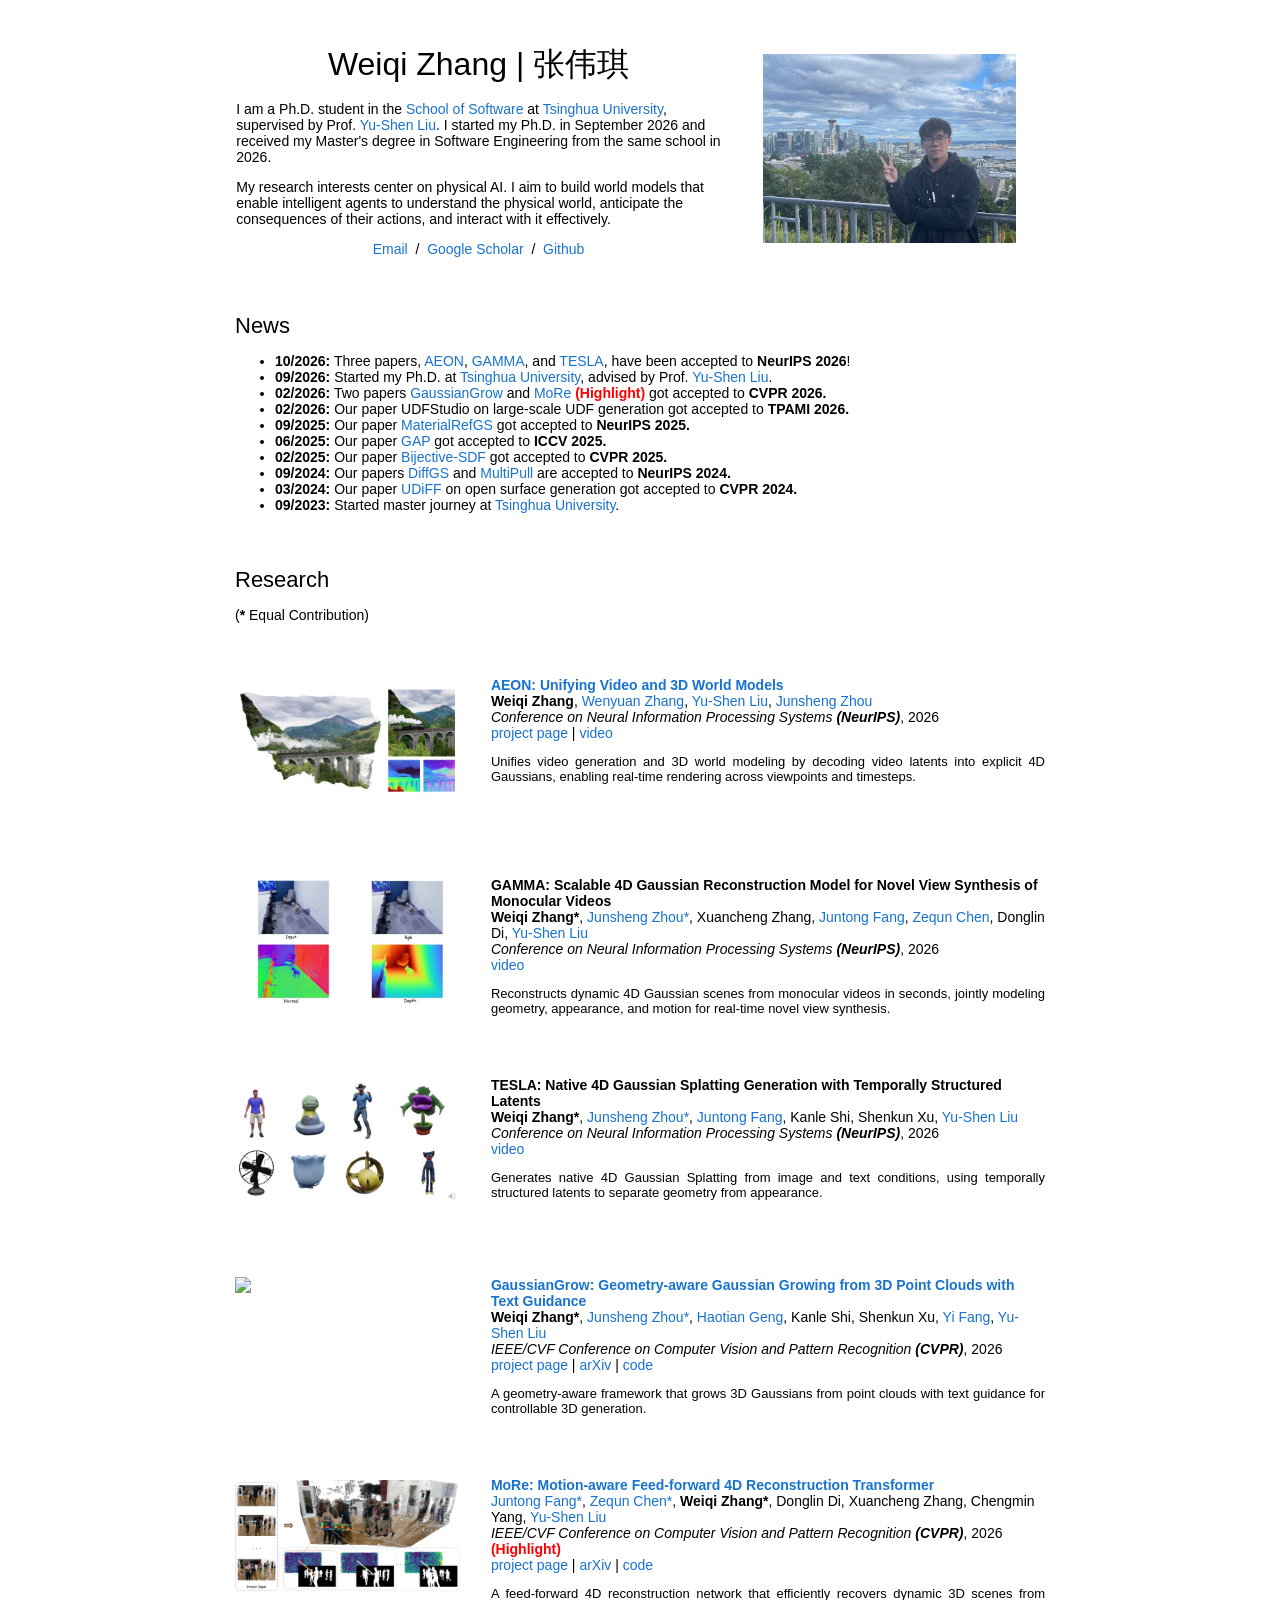
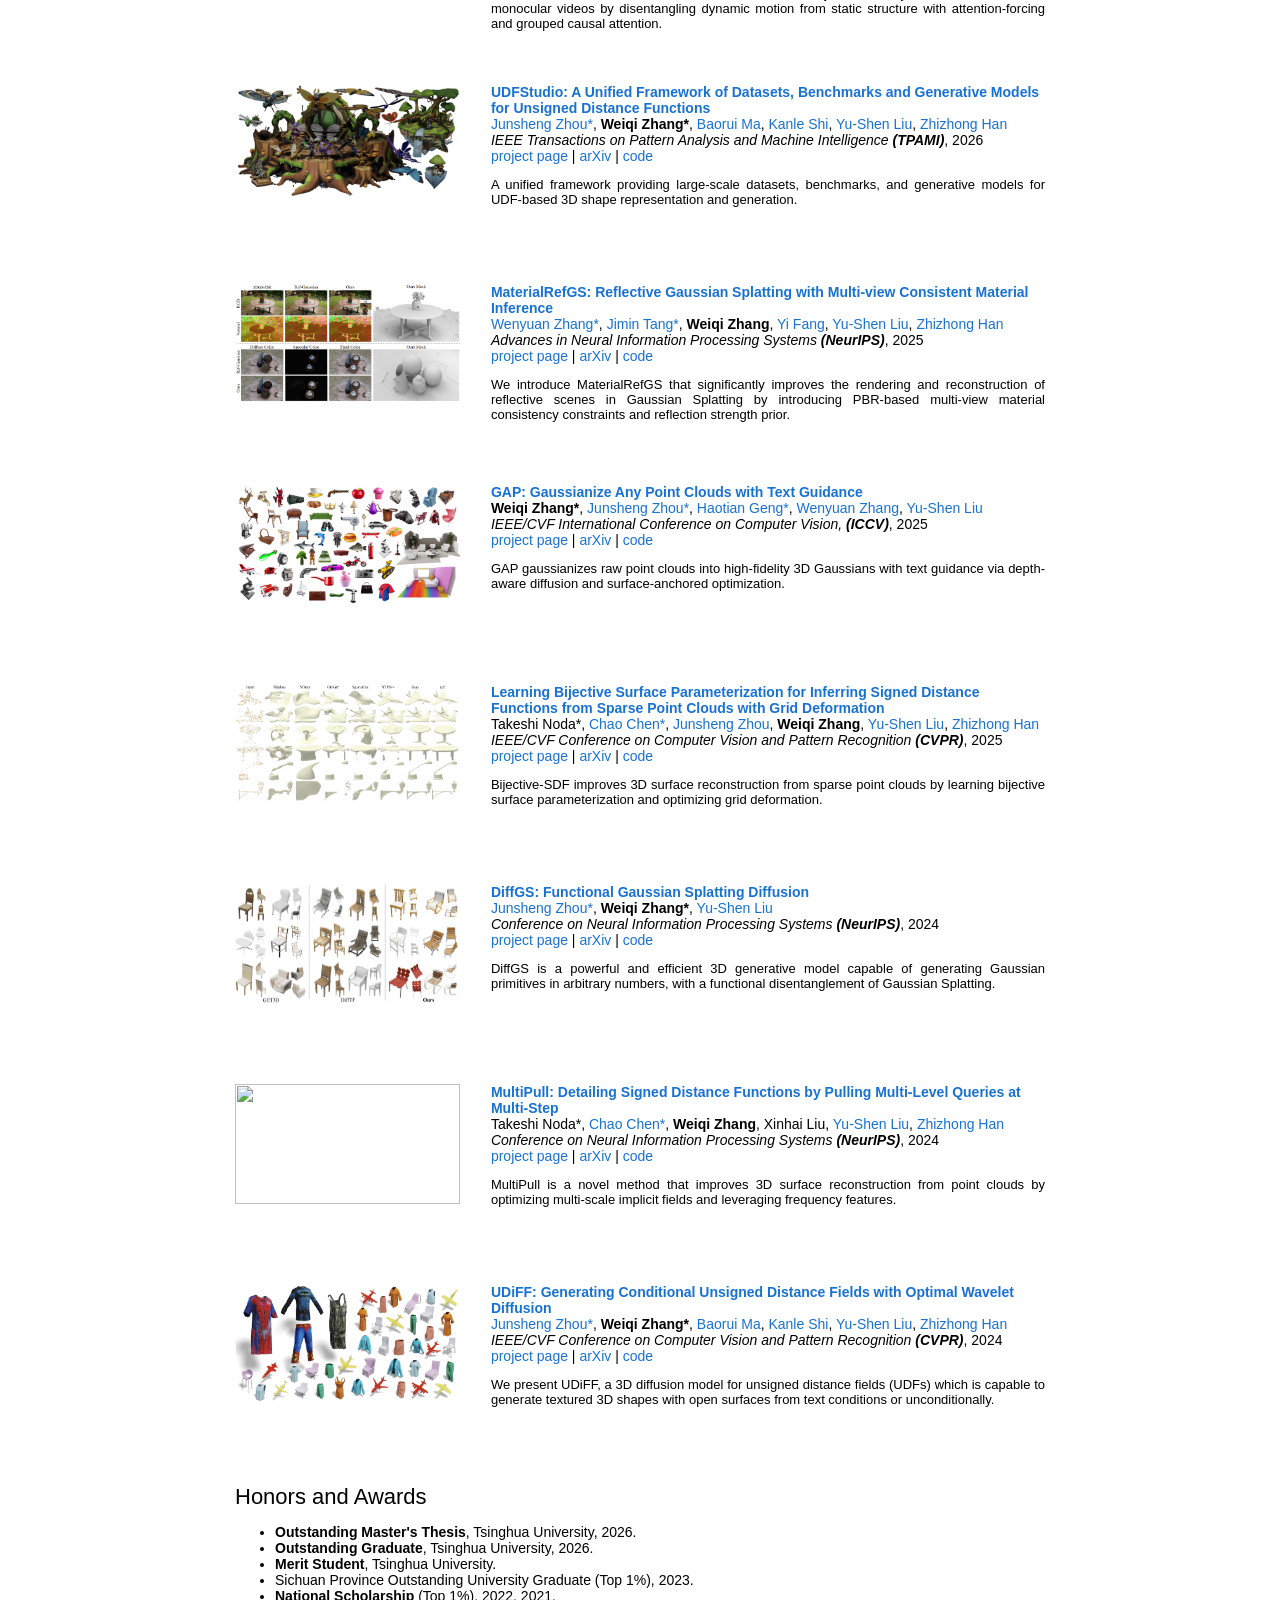
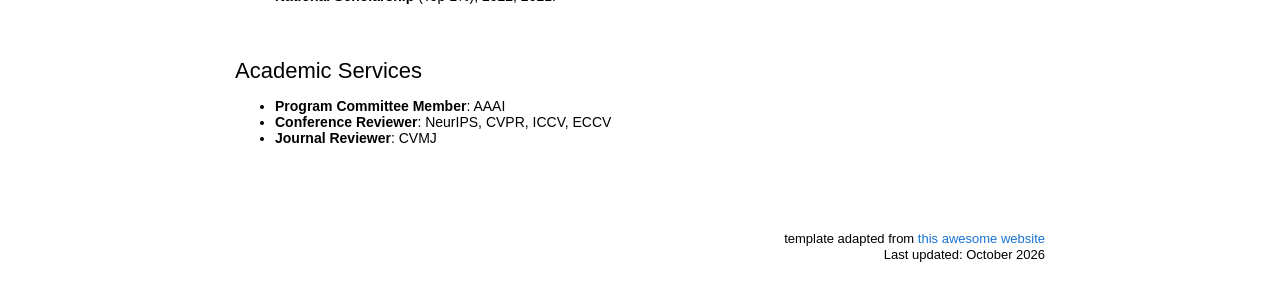
==== index.html @ 95920ba0 "Use a representative AEON thumbnail on the homepage" ====
<!DOCTYPE HTML>
<html lang="en">

<head>
  <meta http-equiv="Content-Type" content="text/html; charset=UTF-8">

  <!-- NOTE: Do not scrape the code from this page directly, as it includes analytics tags. You are welcome to use the HTML in this page, but please do so by cloning the github repo linked at the bottom. -->
  <!-- Global site tag (gtag.js) - Google Analytics -->
  <script async src="https://www.googletagmanager.com/gtag/js?id=G-QSFRPR5L7E"></script>
  <script>
    window.dataLayer = window.dataLayer || [];
    function gtag() { dataLayer.push(arguments); }
    gtag('js', new Date());

    gtag('config', 'G-QSFRPR5L7E');
  </script>

  <title>Weiqi Zhang | 张伟琪</title>

  <meta name="author" content="Weiqi Zhang | 张伟琪">
  <meta name="description" content="Weiqi Zhang is a Ph.D. student at Tsinghua University researching world models, 3D/4D generation and reconstruction, and physical AI.">
  <meta name="viewport" content="width=device-width, initial-scale=1">

  <link rel="stylesheet" type="text/css" href="stylesheet.css">
  <link rel="icon"
    href="data:image/svg+xml,<svg xmlns=%22http://www.w3.org/2000/svg%22 viewBox=%220 0 100 100%22><text y=%22.9em%22 font-size=%2290%22>🐹</text></svg>">
</head>

<body>
  <table
    style="width:100%;max-width:850px;border:0px;border-spacing:0px;border-collapse:separate;margin-right:auto;margin-left:auto;">
    <tbody>
      <tr style="padding:0px">
        <td style="padding:0px">
          <table
            style="width:100%;border:0px;border-spacing:0px;border-collapse:separate;margin-right:auto;margin-left:auto;">
            <tbody>
              <tr style="padding:0px">
                <td style="padding:2.5%;width:62%;vertical-align:middle">
                  <p style="text-align:center">
                    <name>Weiqi Zhang | 张伟琪</name>
                  </p>
                  <p>I am a Ph.D. student in the
                    <a href="https://www.thss.tsinghua.edu.cn/">School of Software</a> at <a
                      href="https://www.tsinghua.edu.cn/">Tsinghua University</a>, supervised by Prof. <a
                      href="https://yushen-liu.github.io/">Yu-Shen Liu</a>. I started my Ph.D. in September 2026 and received my Master's degree in Software Engineering from the same school in 2026.
                  </p>
                  <p>
                  My research interests center on physical AI. I aim to build world models that enable intelligent agents to understand the physical world, anticipate the consequences of their actions, and interact with it effectively.
                  </p>
                  <p style="text-align:center">
                    <a href="mailto:zwq23@mails.tsinghua.edu.cn">Email</a> &nbsp/&nbsp
                    <a href="https://scholar.google.com.hk/citations?user=sp3zrnYAAAAJ&hl=zh-CN">Google Scholar</a>
                    &nbsp/&nbsp
                    <a href="https://github.com/weiqi-zhang">Github</a>
                  </p>
                </td>
                <td style="padding:2.5%;width:40%;max-width:40%">
                  <a href="media/profile.jpg"><img style="width:90%;max-width:100%;max-height:220px;object-fit:cover;" alt="profile photo"
                      src="media/profile.jpg" class="hoverZoomLink"></a>
                </td>
              </tr>
            </tbody>
          </table>

          <table
            style="width:100%;border:0px;border-spacing:0px;border-collapse:separate;margin-right:auto;margin-left:auto;">
            <tbody>
              <tr>
                <td style="padding:20px;width:100%;vertical-align:middle">
                  <heading>News</heading>
                  
                  <ul>
                    <li><strong>10/2026:</strong> Three papers, <a href="#aeon">AEON</a>, <a href="#gamma">GAMMA</a>, and <a href="#tesla">TESLA</a>, have been accepted to <b>NeurIPS 2026</b>!
                    </li>
                    <li><strong>09/2026:</strong> Started my Ph.D. at <a href="https://www.tsinghua.edu.cn/">Tsinghua University</a>, advised by Prof. <a href="https://yushen-liu.github.io/">Yu-Shen Liu</a>.
                    </li>
                    <li><strong>02/2026:</strong> Two papers <a href='https://weiqi-zhang.github.io/GaussianGrow'>GaussianGrow</a> and <a href='https://hellexf.github.io/MoRe/'>MoRe</a> <b style="color: red;">(Highlight)</b> got accepted to <b>CVPR 2026.</b>
                    </li>
                    <li><strong>02/2026:</strong> Our paper UDFStudio on large-scale UDF generation got accepted to <b>TPAMI 2026.</b>
                    </li>
                    <li><strong>09/2025:</strong> Our paper <a href='https://wen-yuan-zhang.github.io/MaterialRefGS/'>MaterialRefGS</a> got accepted to <b>NeurIPS 2025.</b>
                    </li>
                    <li><strong>06/2025:</strong> Our paper <a href='https://weiqi-zhang.github.io/GAP/'>GAP</a> got accepted to <b>ICCV 2025.</b>
                    </li>
                    <li><strong>02/2025:</strong> Our paper <a href='https://takeshie.github.io/Bijective-SDF/'>Bijective-SDF</a> got accepted to <b>CVPR 2025.</b>
                    </li>
                    <li><strong>09/2024:</strong> Our papers <a href='https://junshengzhou.github.io/DiffGS/'>DiffGS</a> and <a href='https://takeshie.github.io/MultiPull/'>MultiPull</a> are accepted to <b>NeurIPS 2024.</b>
                  </li>
                    <li><strong>03/2024:</strong> Our paper <a
                        href='https://weiqi-zhang.github.io/UDiFF/'>UDiFF</a> on open surface generation got accepted to <b>CVPR 2024.</b>
                    </li>
                    <li><strong>09/2023:</strong> Started master journey at <a
                        href="https://www.tsinghua.edu.cn/">Tsinghua University</a>.
                    </li>

                  </ul>

                </td>
              </tr>
            </tbody>
          </table>

          <table
            style="width:100%;border:0px;border-spacing:0px;border-collapse:separate;margin-right:auto;margin-left:auto;">
            <tbody>
              <tr>
                <td style="padding:20px;width:100%;vertical-align:middle">
                  <heading>Research</heading>
                  <p>(<strong>*</strong> Equal Contribution)</p>
                </td>
              </tr>
            </tbody>
          </table>

          <table width="100%" align="center" border="0" cellspacing="0" cellpadding="20">
            <tbody>
              <tr id="aeon" onmouseenter="document.getElementById('aeon-preview').style.opacity='1'" onmouseleave="document.getElementById('aeon-preview').style.opacity='0'">
                <td width="28%">
                  <div class="one">
                    <div class="two" id="aeon-preview" style="opacity: 0;">
                      <video width="225" muted autoplay loop playsinline aria-hidden="true">
                        <source src="media/neurips2026/aeon-preview.mp4" type="video/mp4">
                      </video>
                    </div>
                    <img src="media/neurips2026/aeon-preview.jpg" width="225" height="127" alt="A 4D Gaussian world generated by AEON, with its rendered RGB, depth and normal maps">
                  </div>
                </td>
                <td width="65%" valign="top">
                  <a href="https://weiqi-zhang.github.io/AEON">
                    <papertitle>AEON: Unifying Video and 3D World Models</papertitle>
                  </a>
                  <br>
                  <strong>Weiqi Zhang</strong>, <a href="https://wen-yuan-zhang.github.io/">Wenyuan Zhang</a>, <a href="https://yushen-liu.github.io/">Yu-Shen Liu</a>, <a href="https://junshengzhou.github.io/">Junsheng Zhou</a>
                  <br>
                  <em>Conference on Neural Information Processing Systems <b>(NeurIPS)</b></em>, 2026
                  <br>
                  <a href="https://weiqi-zhang.github.io/AEON">project page</a> |
                  <a href="media/neurips2026/aeon-preview.mp4">video</a>
                  <p align="justify" style="font-size:13px">Unifies video generation and 3D world modeling by decoding video latents into explicit 4D Gaussians, enabling real-time rendering across viewpoints and timesteps.</p>
                </td>
              </tr>
              <tr id="gamma" onmouseenter="document.getElementById('gamma-preview').style.opacity='1'" onmouseleave="document.getElementById('gamma-preview').style.opacity='0'">
                <td width="28%">
                  <div class="one">
                    <div class="two" id="gamma-preview" style="opacity: 0;">
                      <video width="225" muted autoplay loop playsinline aria-hidden="true">
                        <source src="media/neurips2026/gamma-preview.mp4" type="video/mp4">
                      </video>
                    </div>
                    <img src="media/neurips2026/gamma-preview.jpg" width="225" height="127" alt="GAMMA reconstructs RGB, surface normals, and depth from a monocular video">
                  </div>
                </td>
                <td width="65%" valign="top">
                  <papertitle>GAMMA: Scalable 4D Gaussian Reconstruction Model for Novel View Synthesis of Monocular Videos</papertitle>
                  <br>
                  <strong>Weiqi Zhang*</strong>, <a href="https://junshengzhou.github.io/">Junsheng Zhou*</a>, Xuancheng Zhang, <a href="https://github.com/HellexF">Juntong Fang</a>, <a href="https://github.com/Svithjod">Zequn Chen</a>, Donglin Di, <a href="https://yushen-liu.github.io/">Yu-Shen Liu</a>
                  <br>
                  <em>Conference on Neural Information Processing Systems <b>(NeurIPS)</b></em>, 2026
                  <br>
                  <a href="media/neurips2026/gamma-demo.mp4">video</a>
                  <p align="justify" style="font-size:13px">Reconstructs dynamic 4D Gaussian scenes from monocular videos in seconds, jointly modeling geometry, appearance, and motion for real-time novel view synthesis.</p>
                </td>
              </tr>
              <tr id="tesla" onmouseenter="document.getElementById('tesla-preview').style.opacity='1'" onmouseleave="document.getElementById('tesla-preview').style.opacity='0'">
                <td width="28%">
                  <div class="one">
                    <div class="two" id="tesla-preview" style="opacity: 0;">
                      <video width="225" muted autoplay loop playsinline aria-hidden="true">
                        <source src="media/neurips2026/tesla-preview.mp4" type="video/mp4">
                      </video>
                    </div>
                    <img src="media/neurips2026/tesla-preview.jpg" width="225" height="127" alt="Animated objects generated by TESLA as native 4D Gaussian Splatting">
                  </div>
                </td>
                <td width="65%" valign="top">
                  <papertitle>TESLA: Native 4D Gaussian Splatting Generation with Temporally Structured Latents</papertitle>
                  <br>
                  <strong>Weiqi Zhang*</strong>, <a href="https://junshengzhou.github.io/">Junsheng Zhou*</a>, <a href="https://github.com/HellexF">Juntong Fang</a>, Kanle Shi, Shenkun Xu, <a href="https://yushen-liu.github.io/">Yu-Shen Liu</a>
                  <br>
                  <em>Conference on Neural Information Processing Systems <b>(NeurIPS)</b></em>, 2026
                  <br>
                  <a href="media/neurips2026/tesla-demo.mp4">video</a>
                  <p align="justify" style="font-size:13px">Generates native 4D Gaussian Splatting from image and text conditions, using temporally structured latents to separate geometry from appearance.</p>
                </td>
              </tr>
            </tbody>
          </table>

          <table width="100%" align="center" border="0" cellspacing="0" cellpadding="20">
            <tbody>
              <tr onmouseout="gaussiangrow_stop()" onmouseover="gaussiangrow_start()">
                <td width="28%">
                  <div class="one">
                    <div class="two" id="gaussiangrow" style="opacity: 0;">
                      <video width="225" muted="" autoplay="" loop="">
                        <source src="media/Video_gaussiangrow_after.mp4" type="video/mp4">
                        Your browser does not support the video tag.
                      </video>
                    </div>
                    <img src="media/gaussiangrow_before.png" width="225">
                  </div>

                  <script type="text/javascript">
                    function gaussiangrow_start() {
                      document.getElementById('gaussiangrow').style.opacity = "1";
                    }
                    function gaussiangrow_stop() {
                      document.getElementById('gaussiangrow').style.opacity = "0";
                    }
                    gaussiangrow_stop()
                  </script>
                </td>

                <td width="65%" valign="top">
                  <a href="https://weiqi-zhang.github.io/GaussianGrow">
                    <papertitle>GaussianGrow: Geometry-aware Gaussian Growing from 3D Point Clouds with Text Guidance</papertitle>
                  </a>
                  <br>
                  <strong>Weiqi Zhang*</strong>, <a href="https://junshengzhou.github.io/">Junsheng Zhou*</a>, <a href="">Haotian Geng</a>, Kanle Shi, Shenkun Xu,
                  <a href="https://engineering.nyu.edu/faculty/yi-fang">Yi Fang</a>, <a href="https://yushen-liu.github.io/">Yu-Shen Liu</a>
                  <br>
                  <em>IEEE/CVF Conference on Computer Vision and Pattern Recognition <b>(CVPR)</b></em>, 2026
                  <br>
                  <a href="https://weiqi-zhang.github.io/GaussianGrow">project page</a> |
                  <a href="https://arxiv.org/abs/2604.05721">arXiv</a> |
                  <a href="https://github.com/weiqi-zhang/GaussianGrow">code</a>
                  <p align="justify" style="font-size:13px">A geometry-aware framework that grows 3D Gaussians from point clouds with text guidance for controllable 3D generation.
                  </p>
                </td>
              </tr>
            </tbody>
          </table>

          <table width="100%" align="center" border="0" cellspacing="0" cellpadding="20">
            <tbody>
              <tr onmouseout="MoRe_stop()" onmouseover="MoRe_start()">
                <td width="28%">
                  <div class="one">
                    <div class="two" id="MoRe" style="opacity: 0;">
                      <video width="225" muted="" autoplay="" loop="">
                        <source src="media/Video_MoRe_after.mp4" type="video/mp4">
                        Your browser does not support the video tag.
                      </video>
                    </div>
                    <img src="media/MoRe_before.png" width="225">
                  </div>
                  <script type="text/javascript">
                    function MoRe_start() {
                      document.getElementById('MoRe').style.opacity = "1";
                    }
                    function MoRe_stop() {
                      document.getElementById('MoRe').style.opacity = "0";
                    }
                    MoRe_stop()
                  </script>
                </td>

                <td width="65%" valign="top">
                  <a href="https://hellexf.github.io/MoRe/">
                    <papertitle>MoRe: Motion-aware Feed-forward 4D Reconstruction Transformer</papertitle>
                  </a>
                  <br>
                  <a href="https://github.com/HellexF">Juntong Fang*</a>, <a href="https://github.com/Svithjod">Zequn Chen*</a>, <strong>Weiqi Zhang*</strong>,
                  Donglin Di, Xuancheng Zhang, Chengmin Yang,
                  <a href="https://yushen-liu.github.io/">Yu-Shen Liu</a>
                  <br>
                  <em>IEEE/CVF Conference on Computer Vision and Pattern Recognition <b>(CVPR)</b></em>, 2026 <b style="color: red;">(Highlight)</b>
                  <br>
                  <a href="https://hellexf.github.io/MoRe/">project page</a> |
                  <a href="https://arxiv.org/abs/2603.05078">arXiv</a> |
                  <a href="https://github.com/HellexF/MoRe">code</a>
                  <p align="justify" style="font-size:13px">A feed-forward 4D reconstruction network that efficiently recovers dynamic 3D scenes from monocular videos by disentangling dynamic motion from static structure with attention-forcing and grouped causal attention.
                  </p>
                </td>
              </tr>
            </tbody>
          </table>

          <table width="100%" align="center" border="0" cellspacing="0" cellpadding="20">
            <tbody>
              <tr onmouseout="udfstudio_stop()" onmouseover="udfstudio_start()">
                <td width="28%">
                  <div class="one">
                    <div class="two" id="udfstudio" style="opacity: 0;">
                      <img src="media/udfstudio_after.png" width="225">
                    </div>
                    <img src="media/udfstudio_before.png" width="225">
                  </div>
                  <script type="text/javascript">
                    function udfstudio_start() {
                      document.getElementById('udfstudio').style.opacity = "1";
                    }
                    function udfstudio_stop() {
                      document.getElementById('udfstudio').style.opacity = "0";
                    }
                    udfstudio_stop()
                  </script>
                </td>

                <td width="65%" valign="top">
                  <a href="">
                    <papertitle>UDFStudio: A Unified Framework of Datasets, Benchmarks and Generative Models for Unsigned Distance Functions</papertitle>
                  </a>
                  <br>
                  <a href="https://junshengzhou.github.io/">Junsheng Zhou*</a>, <strong>Weiqi Zhang*</strong>, <a href="https://mabaorui.github.io/">Baorui Ma</a>, <a href="">Kanle Shi</a>,
                  <a href="https://yushen-liu.github.io/">Yu-Shen Liu</a>, <a href="https://h312h.github.io/">Zhizhong Han</a>
                  <br>
                  <em>IEEE Transactions on Pattern Analysis and Machine Intelligence <b>(TPAMI)</b></em>, 2026
                  <br>
                  <a href="">project page</a> |
                  <a href="">arXiv</a> |
                  <a href="">code</a>
                  <p align="justify" style="font-size:13px">A unified framework providing large-scale datasets, benchmarks, and generative models for UDF-based 3D shape representation and generation.
                  </p>
                </td>
              </tr>
            </tbody>
          </table>

          <table width="100%" align="center" border="0" cellspacing="0" cellpadding="20">
            <tbody>
              <tr onmouseout="MaterialRefGS_stop()" onmouseover="MaterialRefGS_start()">
                <td width="28%">
                  <div class="one">
                    <div class="two" id="MaterialRefGS" style="opacity: 0;">
                      <video width="225" muted="" autoplay="" loop="">
                        <source src="media/MaterialRefGS_neurips25_after.mp4" type="video/mp4">
                        Your browser does not support the video tag.
                      </video>
                    </div>
                    <img src="media/MaterialRefGS_neurips25_before.png" width="225">
                  </div>

                  <script type="text/javascript">
                    function MaterialRefGS_start() {
                      document.getElementById('MaterialRefGS').style.opacity = "1";
                    }
                    function MaterialRefGS_stop() {
                      document.getElementById('MaterialRefGS').style.opacity = "0";
                    }
                    MaterialRefGS_stop()
                  </script>
                </td>

                <td width="65%" valign="top">
                  <a href="https://wen-yuan-zhang.github.io/MaterialRefGS/">
                    <papertitle>MaterialRefGS: Reflective Gaussian Splatting with Multi-view Consistent Material Inference
                    </papertitle>
                  </a>
                  <br>
                  <a href="https://wen-yuan-zhang.github.io/">Wenyuan Zhang*</a>, <a href="https://openreview.net/profile?id=~Jimin_Tang4">Jimin Tang*</a>, <strong>Weiqi Zhang</strong>, <a href="https://scholar.google.com/citations?user=j-cyhzwAAAAJ&hl=en">Yi Fang</a>, <a href="https://yushen-liu.github.io/">Yu-Shen Liu</a>, <a href="https://h312h.github.io/">Zhizhong Han</a>
                  <br>
                  <em>Advances in Neural Information Processing Systems <b>(NeurIPS)</b></em>, 2025
                  <br>
                  <a href="https://wen-yuan-zhang.github.io/MaterialRefGS/">project page</a> |
                  <a href="https://arxiv.org/abs/2510.11387">arXiv</a> |
                  <a href="https://github.com/wen-yuan-zhang/MaterialRefGS">code</a>
                  <p align="justify" style="font-size:13px">We introduce MaterialRefGS that significantly improves the rendering and reconstruction of reflective scenes in Gaussian Splatting by introducing PBR-based multi-view material consistency constraints and reflection strength prior.
                  </p>
                </td>
              </tr>
            </tbody>
          </table>

          <table width="100%" align="center" border="0" cellspacing="0" cellpadding="20">
            <tbody>
              <tr onmouseout="GAP_stop()" onmouseover="GAP_start()">
                <td width="28%">
                  <div class="one">
                    <div class="two" id="GAP" style="opacity: 0;">
                      <video width="225" muted="" autoplay="" loop="">
                        <source src="media/Video_GAP_after.mp4" type="video/mp4">
                        Your browser does not support the video tag.
                      </video>
                    </div>
                    <img src="media/GAP_before.png" width="225" , height="120">
                  </div>

                  <script type="text/javascript">
                    function GAP_start() {
                      document.getElementById('GAP').style.opacity = "1";
                    }
                    function GAP_stop() {
                      document.getElementById('GAP').style.opacity = "0";
                    }
                    GAP_stop()
                  </script>
                </td>

                <td width="65%" valign="top">
                  <a href="https://weiqi-zhang.github.io/GAP/">
                    <papertitle>GAP: Gaussianize Any Point Clouds with Text Guidance
                    </papertitle>
                  </a>
                  <br>
                  <strong>Weiqi Zhang*</strong>,
                  <a href="https://junshengzhou.github.io/"> Junsheng Zhou*</a>,
                  <a href="https://github.com/mts246"> Haotian Geng*</a>,
                  <a href="https://wen-yuan-zhang.github.io/"> Wenyuan Zhang</a>,
                  <a href="https://yushen-liu.github.io/"> Yu-Shen Liu</a>

                  <br>
                  <em>IEEE/CVF International Conference on Computer Vision, <b> (ICCV)</b></em>, 2025 
                  <br>
                  <a href="https://weiqi-zhang.github.io/GAP/">project page</a> |
                  <a href="https://www.arxiv.org/abs/2508.05631">arXiv</a> |
                  <a href="https://github.com/weiqi-zhang/GAP/">code</a>
                  <p align="justify" , style="font-size:13px">GAP gaussianizes raw point clouds into high-fidelity 3D Gaussians with text guidance via depth-aware diffusion and surface-anchored optimization.
                  </p>
                </td>
              </tr>
            </tbody>
          </table>

          <table width="100%" align="center" border="0" cellspacing="0" cellpadding="20">
            <tbody>
              <tr onmouseout="Bijective_stop()" onmouseover="Bijective_start()">
                <td width="28%">
                  <div class="one">
                    <div class="two" id="Bijective" style="opacity: 0;">
                      <video width="225" muted="" autoplay="" loop="">
                        <source src="media/Video_Bijective_after.mp4" type="video/mp4">
                        Your browser does not support the video tag.
                      </video>
                    </div>
                    <img src="media/Bijective_before.png" width="225" , height="120">
                  </div>

                  <script type="text/javascript">
                    function Bijective_start() {
                      document.getElementById('Bijective').style.opacity = "1";
                    }
                    function Bijective_stop() {
                      document.getElementById('Bijective').style.opacity = "0";
                    }
                    Bijective_stop()
                  </script>
                </td>

                <td width="65%" valign="top">
                  <a href="https://takeshie.github.io/Bijective-SDF/">
                    <papertitle>Learning Bijective Surface Parameterization for Inferring Signed Distance Functions from Sparse Point Clouds with Grid Deformation
                    </papertitle>
                  </a>
                  <br>
                   Takeshi Noda*, 
                  <a href="https://chenchao15.github.io/"> Chao Chen*</a>,
                  <a href="https://junshengzhou.github.io/"> Junsheng Zhou</a>,
                  <strong>Weiqi Zhang</strong>, 
                  <a href="https://yushen-liu.github.io/"> Yu-Shen Liu</a>,
                  <a href="https://h312h.github.io/"> Zhizhong Han</a>
                  <br>
                  <em>IEEE/CVF Conference on Computer Vision and Pattern Recognition <b> (CVPR)</b></em>, 2025 
                  <br>
                  <a href="https://takeshie.github.io/Bijective-SDF/">project page</a> |
                  <a href="https://arxiv.org/abs/2503.23670">arXiv</a> |
                  <a href="https://takeshie.github.io/Bijective-SDF/">code</a>
                  <p align="justify" , style="font-size:13px">Bijective-SDF improves 3D surface reconstruction from sparse point clouds by learning bijective surface parameterization and optimizing grid deformation.
                  </p>
                </td>
              </tr>
            </tbody>
          </table>

          <table width="100%" align="center" border="0" cellspacing="0" cellpadding="20">
            <tbody>
              <tr onmouseout="DiffGS_stop()" onmouseover="DiffGS_start()">
                <td width="28%">
                  <div class="one">
                    <div class="two" id="DIFFGS" style="opacity: 0;">
                      <video width="225" muted="" autoplay="" loop="">
                        <source src="media/Video_DiffGS_after.mp4" type="video/mp4">
                        Your browser does not support the video tag.
                      </video>
                    </div>
                    <img src="media/DiffGS_before.png" width="225" , height="120">

                  </div>

                  <script type="text/javascript">
                    function DiffGS_start() {
                      document.getElementById('DIFFGS').style.opacity = "1";
                    }
                    function DiffGS_stop() {
                      document.getElementById('DIFFGS').style.opacity = "0";
                    }
                    DiffGS_stop()
                  </script>
                </td>

                <td width="65%" valign="top">
                  <a href="https://junshengzhou.github.io/DiffGS/">
                    <papertitle>DiffGS: Functional Gaussian Splatting Diffusion
                    </papertitle>
                  </a>
                  <br>
                  <a href="https://junshengzhou.github.io/"> Junsheng Zhou*</a>, 
                  <strong>Weiqi Zhang*</strong>, 
                  <a href="https://yushen-liu.github.io/"> Yu-Shen Liu</a>
                  <br>
                  <em>Conference on Neural Information Processing Systems <b> (NeurIPS)</b></em>, 2024 
                  <br>
                  <a href="https://junshengzhou.github.io/DiffGS/">project page</a> |
                  <a href="https://arxiv.org/abs/2410.19657">arXiv</a> |
                  <a href="https://github.com/weiqi-zhang/DiffGS">code</a>
                  <p align="justify" , style="font-size:13px">DiffGS is a powerful and efficient 3D generative model capable of generating Gaussian primitives in arbitrary numbers, with a functional disentanglement of Gaussian Splatting. 
                  </p>
                </td>
              </tr>
            </tbody>
          </table>

          <table width="100%" align="center" border="0" cellspacing="0" cellpadding="20">
            <tbody>
              <tr onmouseout="MultiPull_stop()" onmouseover="MultiPull_start()">
                <td width="28%">
                  <div class="one">
                    <div class="two" id="MultiPull" style="opacity: 0;">
                      <video width="225" muted="" autoplay="" loop="">
                        <source src="media/Video_MultiPull_after.mp4" type="video/mp4">
                        Your browser does not support the video tag.
                      </video>
                    </div>
                    <img src="media/MultiPull_before.png" width="225" , height="120">

                  </div>

                  <script type="text/javascript">
                    function MultiPull_start() {
                      document.getElementById('MultiPull').style.opacity = "1";
                    }
                    function MultiPull_stop() {
                      document.getElementById('MultiPull').style.opacity = "0";
                    }
                    MultiPull_stop()
                  </script>
                </td>

                <td width="65%" valign="top">
                  <a href="https://takeshie.github.io/MultiPull/">
                    <papertitle>MultiPull: Detailing Signed Distance Functions by
                      Pulling Multi-Level Queries at Multi-Step
                    </papertitle>
                  </a>
                  <br>
                   Takeshi Noda*, 
                  <a href="https://chenchao15.github.io/"> Chao Chen*</a>,
                  <strong>Weiqi Zhang</strong>, 
                  Xinhai Liu,
                  <a href="https://yushen-liu.github.io/"> Yu-Shen Liu</a>,
                  <a href="https://h312h.github.io/"> Zhizhong Han</a>
                  <br>
                  <em>Conference on Neural Information Processing Systems <b> (NeurIPS)</b></em>, 2024 
                  <br>
                  <a href="https://takeshie.github.io/MultiPull/">project page</a> |
                  <a href="https://arxiv.org/abs/2411.01208v1">arXiv</a> |
                  <a href="https://github.com/takeshie/MultiPull">code</a>
                  <p align="justify" , style="font-size:13px">MultiPull is a novel method that improves 3D surface reconstruction from point clouds by optimizing multi-scale implicit fields and leveraging frequency features. 
                  </p>
                </td>
              </tr>
            </tbody>
          </table>

          <table width="100%" align="center" border="0" cellspacing="0" cellpadding="20">
            <tbody>
              <tr onmouseout="UDiFF_stop()" onmouseover="UDiFF_start()">
                <td width="28%">
                  <div class="one">
                    <div class="two" id="UDiFF" style="opacity: 0;">
                      <video width="225" muted="" autoplay="" loop="">
                        <source src="media/Video_UDiFF_after.mp4" type="video/mp4">
                        Your browser does not support the video tag.
                      </video>
                    </div>
                    <img src="media/UDiFF_before.png" width="225" , height="120">

                  </div>

                  <script type="text/javascript">
                    function UDiFF_start() {
                      document.getElementById('UDiFF').style.opacity = "1";
                    }
                    function UDiFF_stop() {
                      document.getElementById('UDiFF').style.opacity = "0";
                    }
                    UDiFF_stop()
                  </script>
                </td>

                <td width="65%" valign="top">
                  <a href="https://weiqi-zhang.github.io/UDiFF/">
                    <papertitle>UDiFF: Generating Conditional Unsigned Distance Fields with Optimal Wavelet Diffusion
                    </papertitle>
                  </a>
                  <br>
                  <a href="https://junshengzhou.github.io/"> Junsheng Zhou*</a>, 
                  <strong>Weiqi Zhang*</strong>,
                  <a href="https://mabaorui.github.io/"> Baorui Ma</a>,
                  <a href="https://dblp.org/pid/261/1098.html/"> Kanle Shi</a>,
                  <a href="https://yushen-liu.github.io/"> Yu-Shen Liu</a>,
                  <a href="https://h312h.github.io/"> Zhizhong Han</a>
                  <br>
                  <em>IEEE/CVF Conference on Computer Vision and Pattern Recognition<b> (CVPR)</b></em>, 2024 
                  <br>
                  <a href="https://weiqi-zhang.github.io/UDiFF/">project page</a> |
                  <a href="https://arxiv.org/abs/2404.06851">arXiv</a> |
                  <a href="https://weiqi-zhang.github.io/UDiFF/">code</a>
                  <p align="justify" , style="font-size:13px">We present UDiFF, a 3D diffusion model for unsigned distance fields (UDFs) which is capable to generate textured 3D shapes with open surfaces from text conditions or unconditionally.
                  </p>
                </td>
              </tr>
            </tbody>
          </table>


          <table
            style="width:100%;border:0px;border-spacing:0px;border-collapse:separate;margin-right:auto;margin-left:auto;">
            <tbody>
              <tr>
                <td style="padding:20px;width:100%;vertical-align:middle">
                  <heading>Honors and Awards</heading>
                  <ul>
                    <li><strong>Outstanding Master's Thesis</strong>, Tsinghua University, 2026.
                    </li>
                    <li><strong>Outstanding Graduate</strong>, Tsinghua University, 2026.
                    </li>
                    <li><strong>Merit Student</strong>, Tsinghua University.
                    </li>
                    <li>Sichuan Province Outstanding University Graduate (Top 1%), 2023.
                    </li>
                    <li> <strong>National Scholarship</strong> (Top 1%), 2022, 2021.
                    </li>
                  </ul>

                </td>
              </tr>
            </tbody>
          </table>

          <table
            style="width:100%;border:0px;border-spacing:0px;border-collapse:separate;margin-right:auto;margin-left:auto;">
            <tbody>
              <tr>
                <td style="padding:20px;width:100%;vertical-align:middle">
                  <heading>Academic Services</heading>
                  <ul>
                    <li> <strong>Program Committee Member</strong>: AAAI
                    </li>
                    <li> <strong>Conference Reviewer</strong>: NeurIPS, CVPR, ICCV, ECCV
                    </li>
                    <li> <strong>Journal Reviewer</strong>: CVMJ
                    </li>

                  </ul>

                </td>
              </tr>
            </tbody>
          </table>

          <!-- <table width="100%" align="center" border="0" cellspacing="0" cellpadding="20">
            <heading>Academic Services</heading>
              <tr>
                <td>
                  
                  <ul>
                      <li> <strong>Conference Reviewer</strong>: CVPR, ICCV, NeurIPS <br> -->
          <!-- <li> <strong>Journal Reviewer</strong>: TPAMI, CVIU
                  </ul>
                </td>
              </tr>
          </table> -->

          <table width="100%" align="center" border="0" cellspacing="0" cellpadding="20">
            <tr>
              <td>
                <br>
                <p align="right">
                  <font size="2">
                    template adapted from <a href="https://jonbarron.info/">
                      <font size="2">this awesome website</font>
                    </a>
                    <br>
                    Last updated: October 2026
                    <br>

                  </font>
                </p>
              </td>
            </tr>
          </table>
        </td>
      </tr>
    </tbody>
  </table>
</body>

</html>
---- stylesheet.css ----
/* latin-ext */
@font-face {
    font-family: 'Lato';
    font-style: italic;
    font-weight: 400;
    src: local('Lato Italic'), local('Lato-Italic'), url(https://fonts.gstatic.com/s/lato/v15/S6u8w4BMUTPHjxsAUi-qNiXg7eU0.woff2) format('woff2');
    unicode-range: U+0100-024F, U+0259, U+1E00-1EFF, U+2020, U+20A0-20AB, U+20AD-20CF, U+2113, U+2C60-2C7F, U+A720-A7FF;
  }
  /* latin */
  @font-face {
    font-family: 'Lato';
    font-style: italic;
    font-weight: 400;
    src: local('Lato Italic'), local('Lato-Italic'), url(https://fonts.gstatic.com/s/lato/v15/S6u8w4BMUTPHjxsAXC-qNiXg7Q.woff2) format('woff2');
    unicode-range: U+0000-00FF, U+0131, U+0152-0153, U+02BB-02BC, U+02C6, U+02DA, U+02DC, U+2000-206F, U+2074, U+20AC, U+2122, U+2191, U+2193, U+2212, U+2215, U+FEFF, U+FFFD;
  }
  /* latin-ext */
  @font-face {
    font-family: 'Lato';
    font-style: italic;
    font-weight: 700;
    src: local('Lato Bold Italic'), local('Lato-BoldItalic'), url(https://fonts.gstatic.com/s/lato/v15/S6u_w4BMUTPHjxsI5wq_FQftx9897sxZ.woff2) format('woff2');
    unicode-range: U+0100-024F, U+0259, U+1E00-1EFF, U+2020, U+20A0-20AB, U+20AD-20CF, U+2113, U+2C60-2C7F, U+A720-A7FF;
  }
  /* latin */
  @font-face {
    font-family: 'Lato';
    font-style: italic;
    font-weight: 700;
    src: local('Lato Bold Italic'), local('Lato-BoldItalic'), url(https://fonts.gstatic.com/s/lato/v15/S6u_w4BMUTPHjxsI5wq_Gwftx9897g.woff2) format('woff2');
    unicode-range: U+0000-00FF, U+0131, U+0152-0153, U+02BB-02BC, U+02C6, U+02DA, U+02DC, U+2000-206F, U+2074, U+20AC, U+2122, U+2191, U+2193, U+2212, U+2215, U+FEFF, U+FFFD;
  }
  /* latin-ext */
  @font-face {
    font-family: 'Lato';
    font-style: normal;
    font-weight: 400;
    src: local('Lato Regular'), local('Lato-Regular'), url(https://fonts.gstatic.com/s/lato/v15/S6uyw4BMUTPHjxAwXiWtFCfQ7A.woff2) format('woff2');
    unicode-range: U+0100-024F, U+0259, U+1E00-1EFF, U+2020, U+20A0-20AB, U+20AD-20CF, U+2113, U+2C60-2C7F, U+A720-A7FF;
  }
  /* latin */
  @font-face {
    font-family: 'Lato';
    font-style: normal;
    font-weight: 400;
    src: local('Lato Regular'), local('Lato-Regular'), url(https://fonts.gstatic.com/s/lato/v15/S6uyw4BMUTPHjx4wXiWtFCc.woff2) format('woff2');
    unicode-range: U+0000-00FF, U+0131, U+0152-0153, U+02BB-02BC, U+02C6, U+02DA, U+02DC, U+2000-206F, U+2074, U+20AC, U+2122, U+2191, U+2193, U+2212, U+2215, U+FEFF, U+FFFD;
  }
  /* latin-ext */
  @font-face {
    font-family: 'Lato';
    font-style: normal;
    font-weight: 700;
    src: local('Lato Bold'), local('Lato-Bold'), url(https://fonts.gstatic.com/s/lato/v15/S6u9w4BMUTPHh6UVSwaPGQ3q5d0N7w.woff2) format('woff2');
    unicode-range: U+0100-024F, U+0259, U+1E00-1EFF, U+2020, U+20A0-20AB, U+20AD-20CF, U+2113, U+2C60-2C7F, U+A720-A7FF;
  }
  /* latin */
  @font-face {
    font-family: 'Lato';
    font-style: normal;
    font-weight: 700;
    src: local('Lato Bold'), local('Lato-Bold'), url(https://fonts.gstatic.com/s/lato/v15/S6u9w4BMUTPHh6UVSwiPGQ3q5d0.woff2) format('woff2');
    unicode-range: U+0000-00FF, U+0131, U+0152-0153, U+02BB-02BC, U+02C6, U+02DA, U+02DC, U+2000-206F, U+2074, U+20AC, U+2122, U+2191, U+2193, U+2212, U+2215, U+FEFF, U+FFFD;
  }
  
  a {
    color: #1772d0;
    text-decoration: none;
  }
  
  a:focus,
  a:hover {
    color: #f09228;
    text-decoration: none;
  }
  
  body,
  td,
  th,
  tr,
  p,
  a {
    font-family: 'Lato', Verdana, Helvetica, sans-serif;
    font-size: 14px
  }
  
  strong {
    font-family: 'Lato', Verdana, Helvetica, sans-serif;
    font-size: 14px;
  }
  
  heading {
    font-family: 'Lato', Verdana, Helvetica, sans-serif;
    font-size: 22px;
  }
  
  papertitle {
    font-family: 'Lato', Verdana, Helvetica, sans-serif;
    font-size: 14px;
    font-weight: 700
  }
  
  name {
    font-family: 'Lato', Verdana, Helvetica, sans-serif;
    font-size: 32px;
  }
  
  .one {
    width: 160px;
    height: 160px;
    position: relative;
  }
  
  .two {
    width: 160px;
    height: 160px;
    position: absolute;
    transition: opacity .2s ease-in-out;
    -moz-transition: opacity .2s ease-in-out;
    -webkit-transition: opacity .2s ease-in-out;
  }
  
  .fade {
    transition: opacity .2s ease-in-out;
    -moz-transition: opacity .2s ease-in-out;
    -webkit-transition: opacity .2s ease-in-out;
  }
  
  span.highlight {
    background-color: #ffffd0;
  }
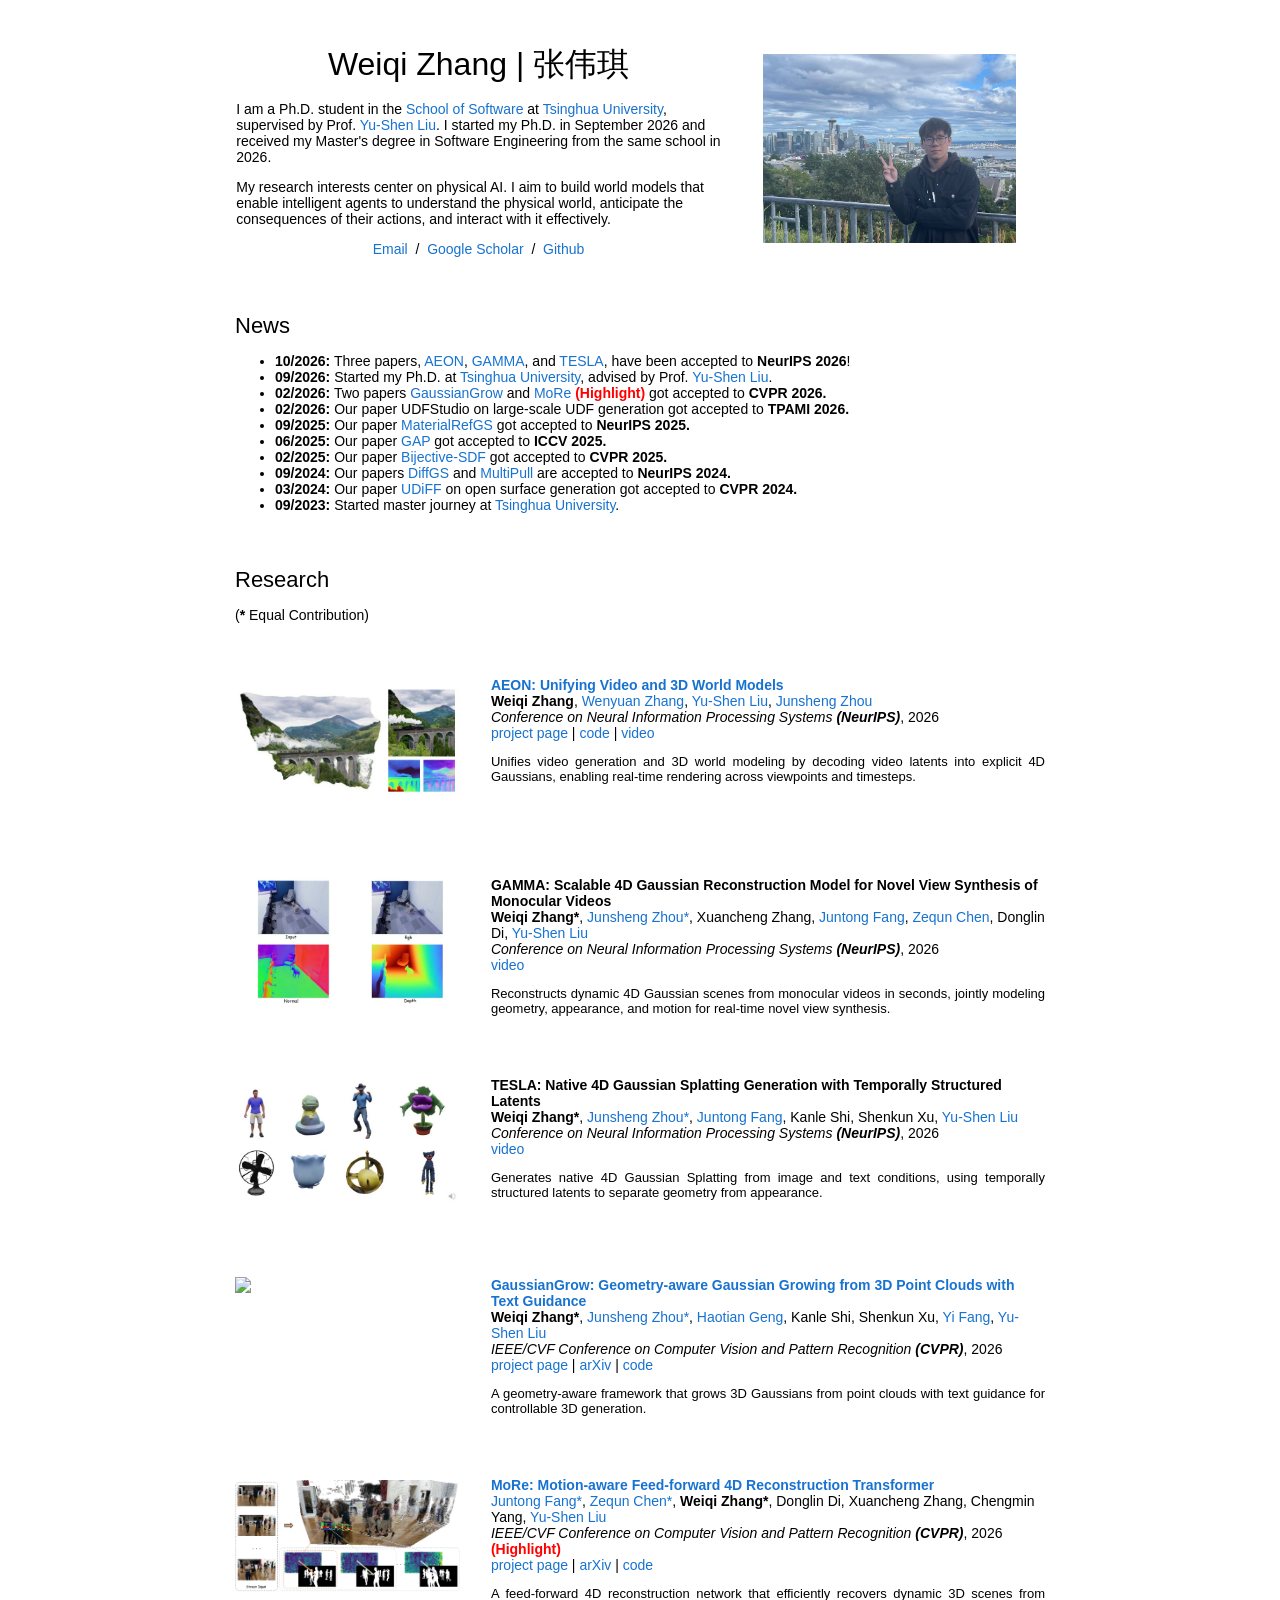
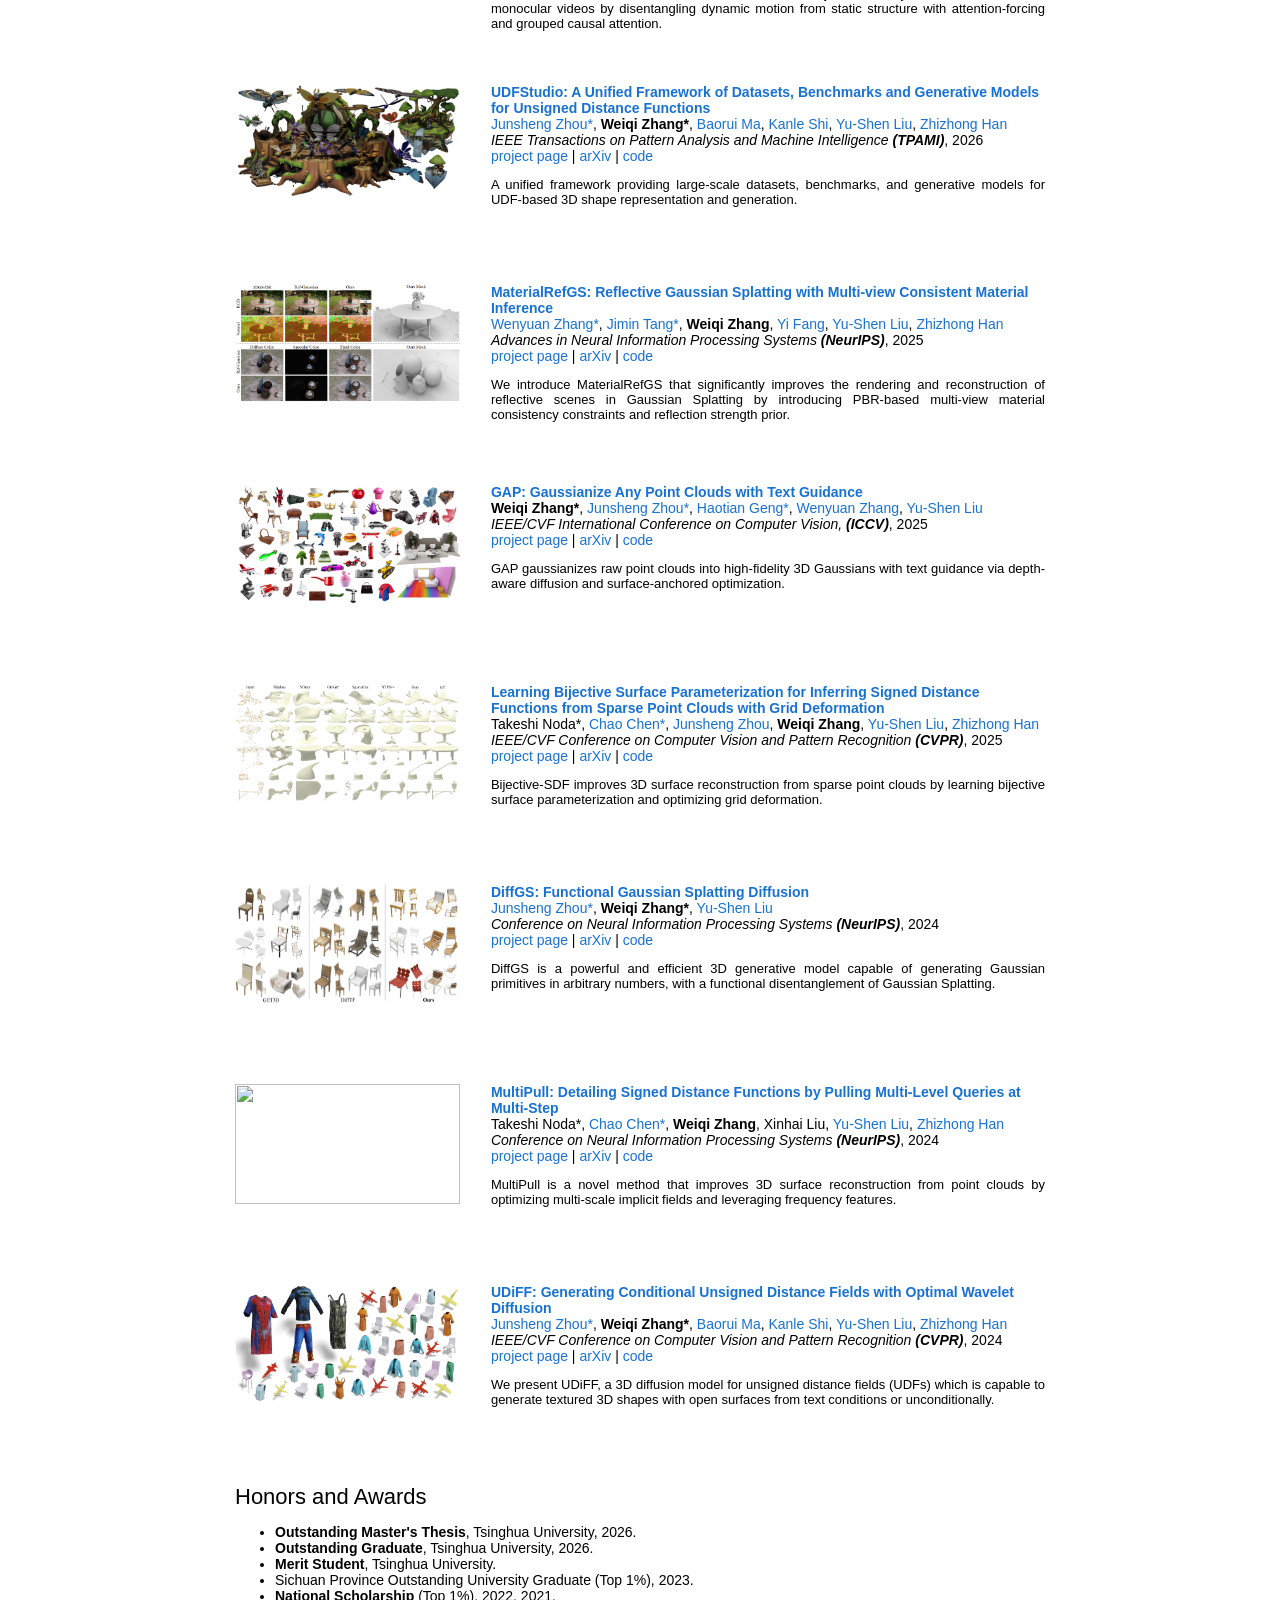
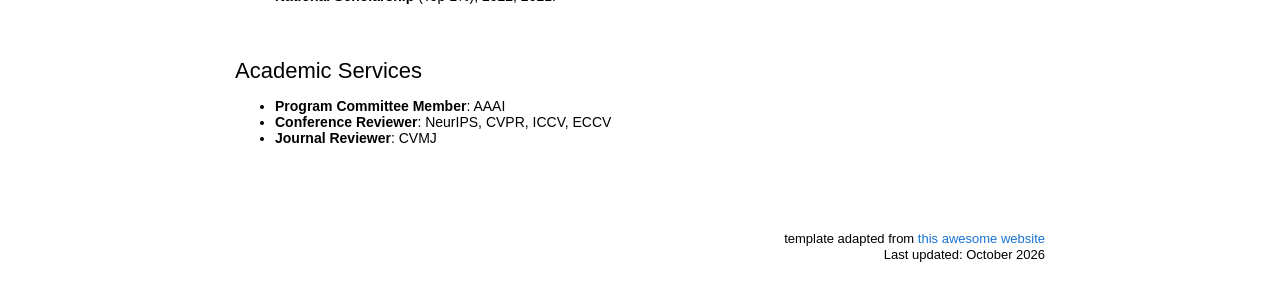
==== commit 26cada4d: "Link AEON code repository Co-Authored-By: Claude Opus 5.5 <noreply@anthropic.com>" ====
--- a/index.html
+++ b/index.html
@@ -136,6 +136,7 @@
                   <em>Conference on Neural Information Processing Systems <b>(NeurIPS)</b></em>, 2026
                   <br>
                   <a href="https://weiqi-zhang.github.io/AEON">project page</a> |
+                  <a href="https://github.com/weiqi-zhang/AEON">code</a> |
                   <a href="media/neurips2026/aeon-preview.mp4">video</a>
                   <p align="justify" style="font-size:13px">Unifies video generation and 3D world modeling by decoding video latents into explicit 4D Gaussians, enabling real-time rendering across viewpoints and timesteps.</p>
                 </td>
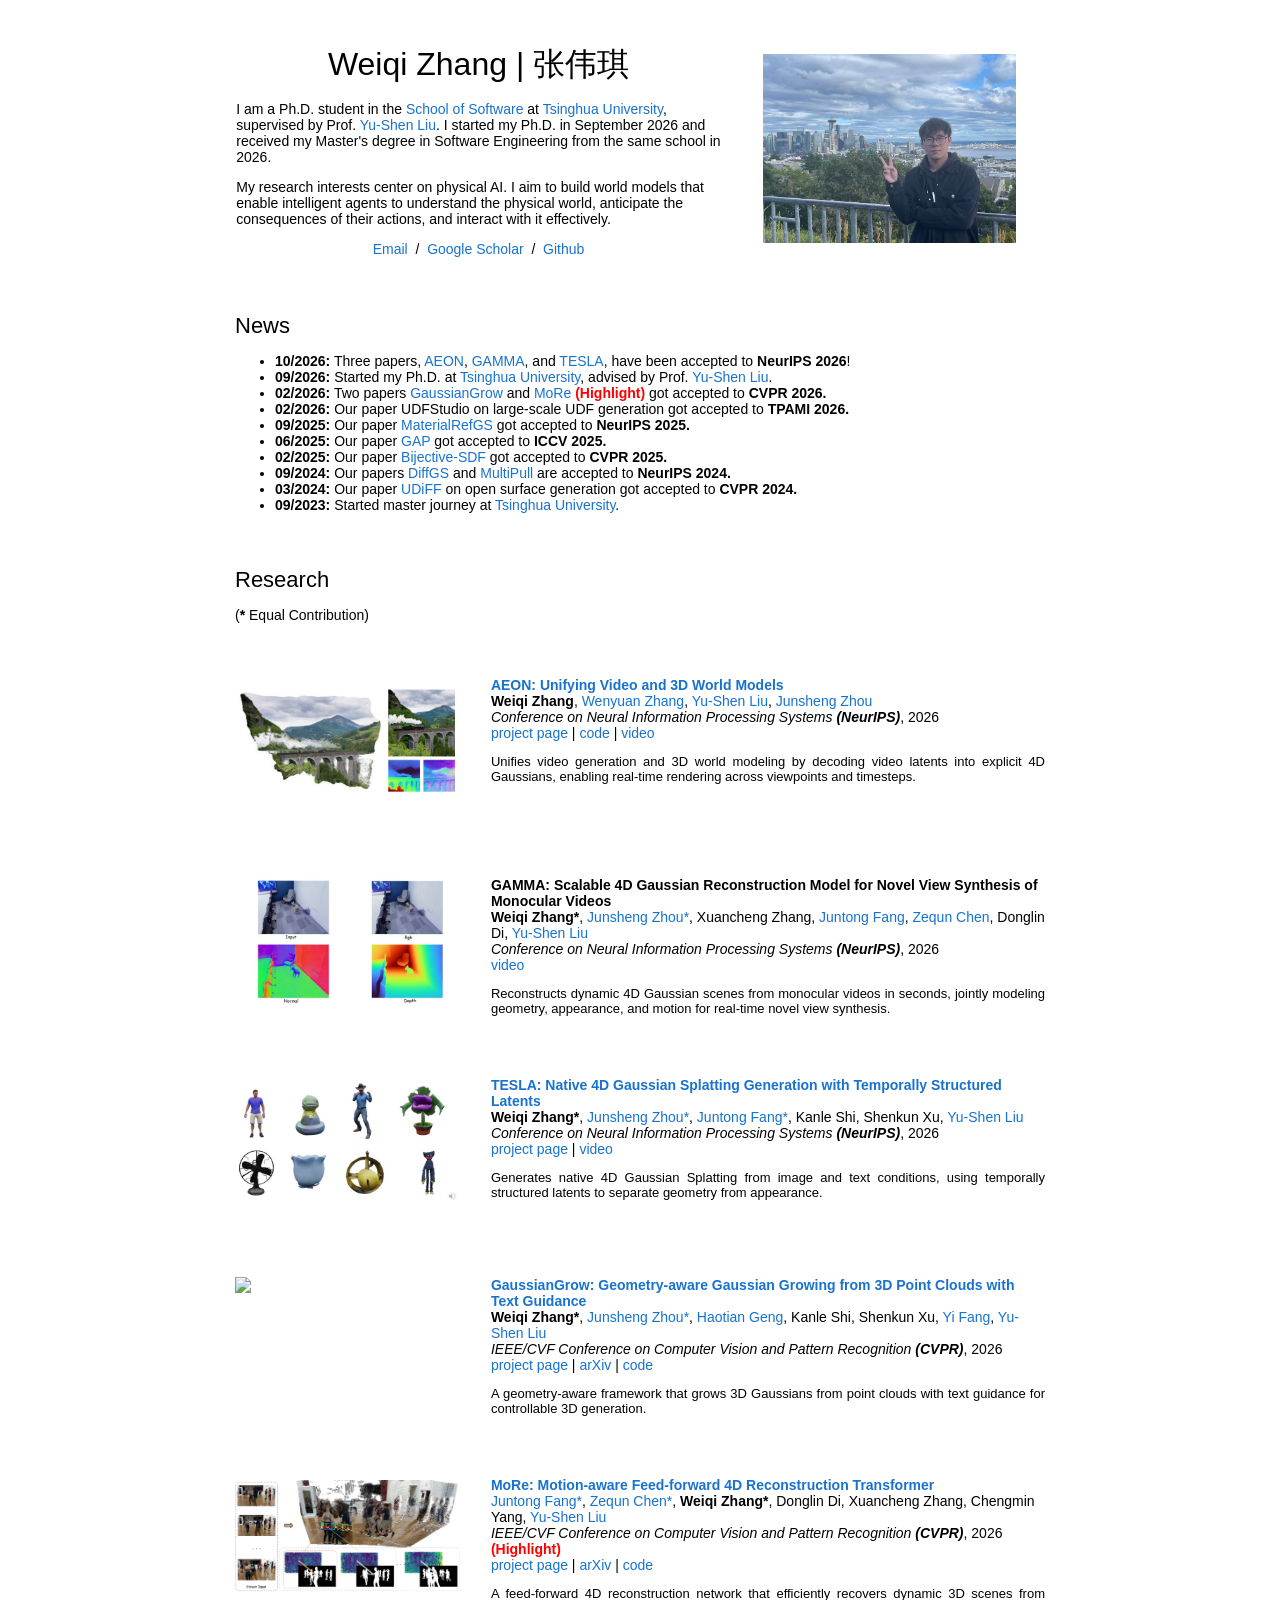
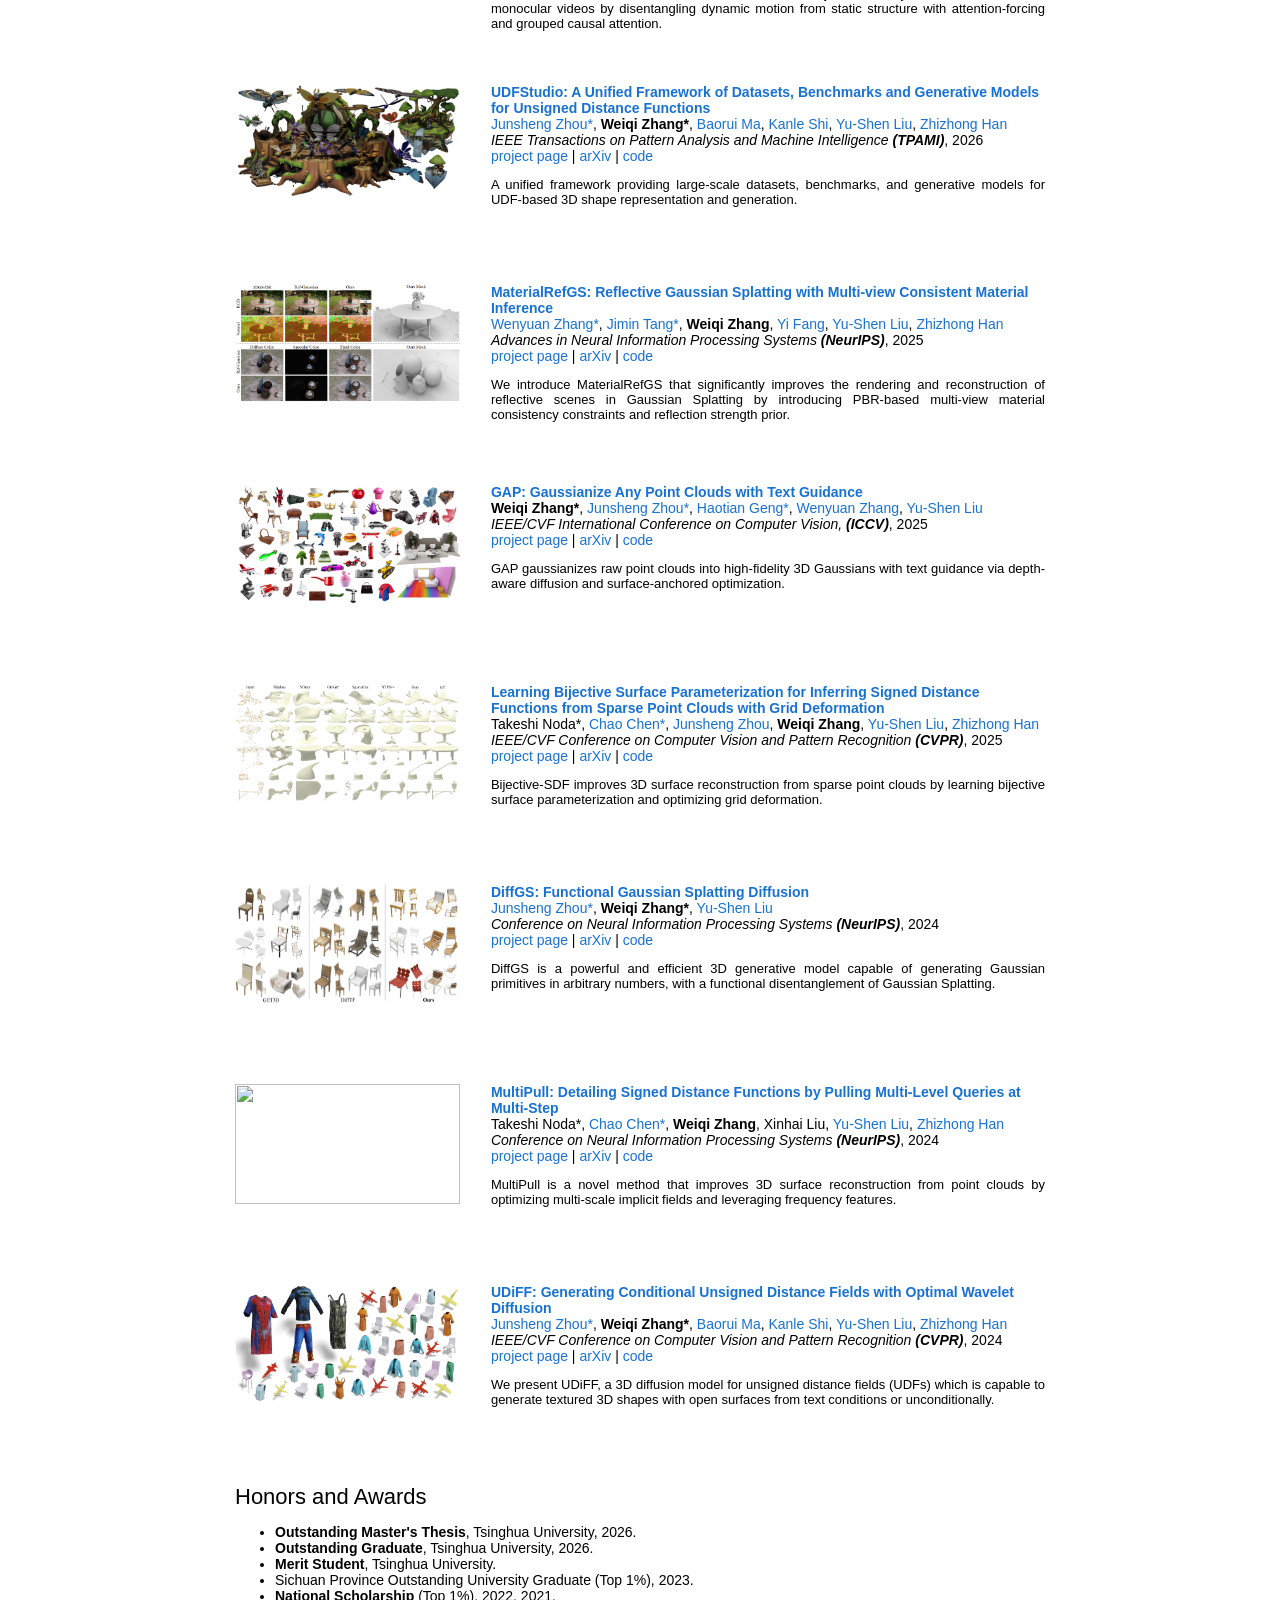
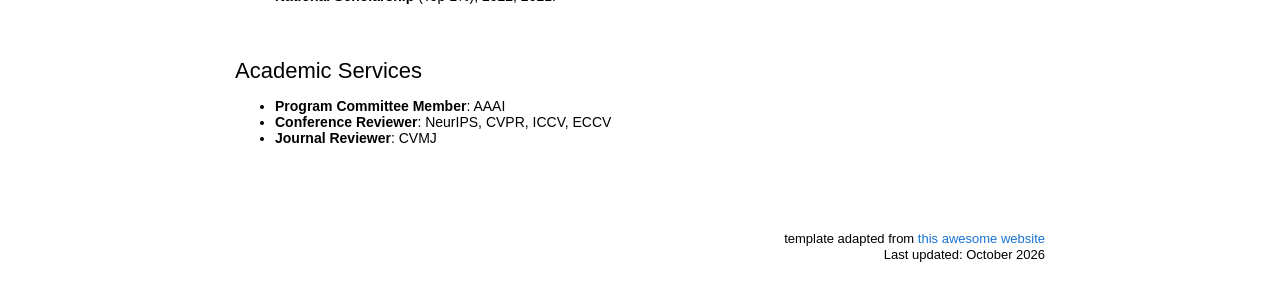
==== commit 3b6628b7: "Link TESLA project page from homepage" ====
--- a/index.html
+++ b/index.html
@@ -175,12 +175,15 @@
                   </div>
                 </td>
                 <td width="65%" valign="top">
-                  <papertitle>TESLA: Native 4D Gaussian Splatting Generation with Temporally Structured Latents</papertitle>
-                  <br>
-                  <strong>Weiqi Zhang*</strong>, <a href="https://junshengzhou.github.io/">Junsheng Zhou*</a>, <a href="https://github.com/HellexF">Juntong Fang</a>, Kanle Shi, Shenkun Xu, <a href="https://yushen-liu.github.io/">Yu-Shen Liu</a>
+                  <a href="https://weiqi-zhang.github.io/TESLA">
+                    <papertitle>TESLA: Native 4D Gaussian Splatting Generation with Temporally Structured Latents</papertitle>
+                  </a>
+                  <br>
+                  <strong>Weiqi Zhang*</strong>, <a href="https://junshengzhou.github.io/">Junsheng Zhou*</a>, <a href="https://github.com/HellexF">Juntong Fang*</a>, Kanle Shi, Shenkun Xu, <a href="https://yushen-liu.github.io/">Yu-Shen Liu</a>
                   <br>
                   <em>Conference on Neural Information Processing Systems <b>(NeurIPS)</b></em>, 2026
                   <br>
+                  <a href="https://weiqi-zhang.github.io/TESLA">project page</a> |
                   <a href="media/neurips2026/tesla-demo.mp4">video</a>
                   <p align="justify" style="font-size:13px">Generates native 4D Gaussian Splatting from image and text conditions, using temporally structured latents to separate geometry from appearance.</p>
                 </td>
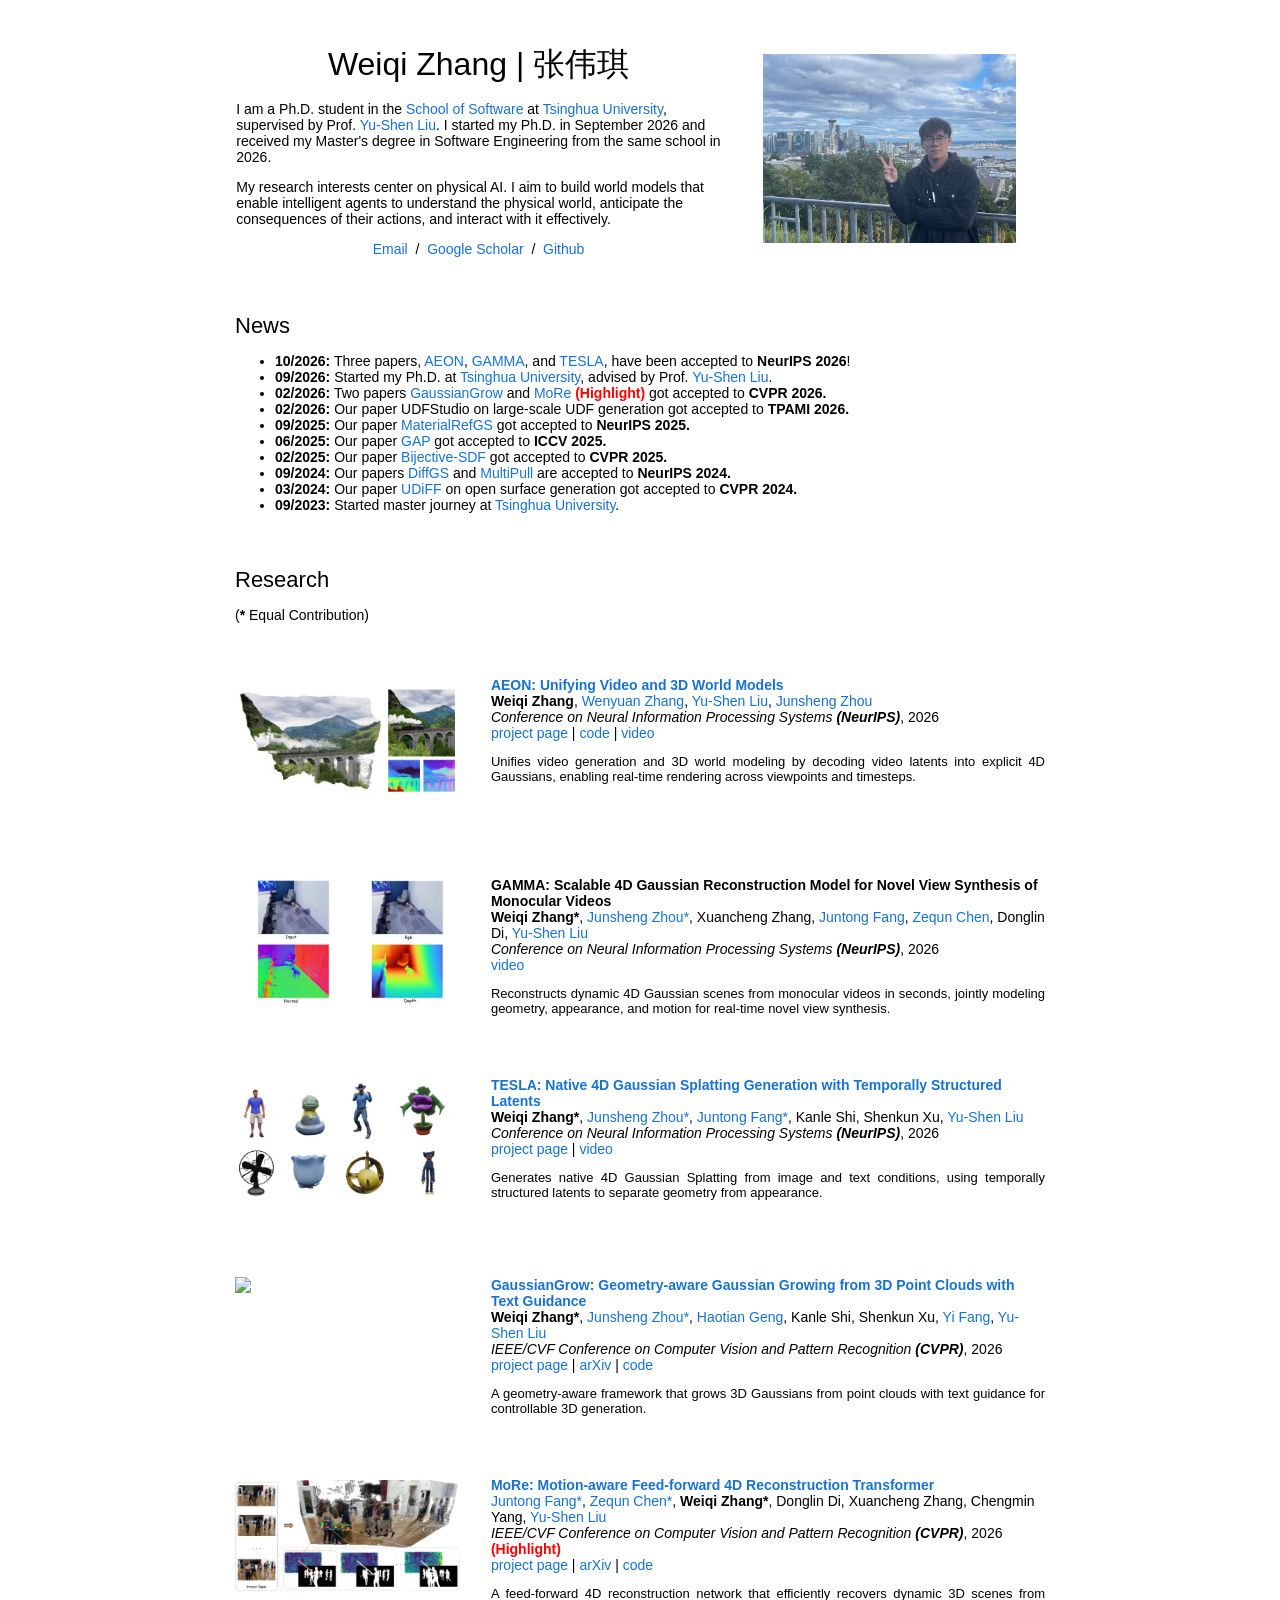
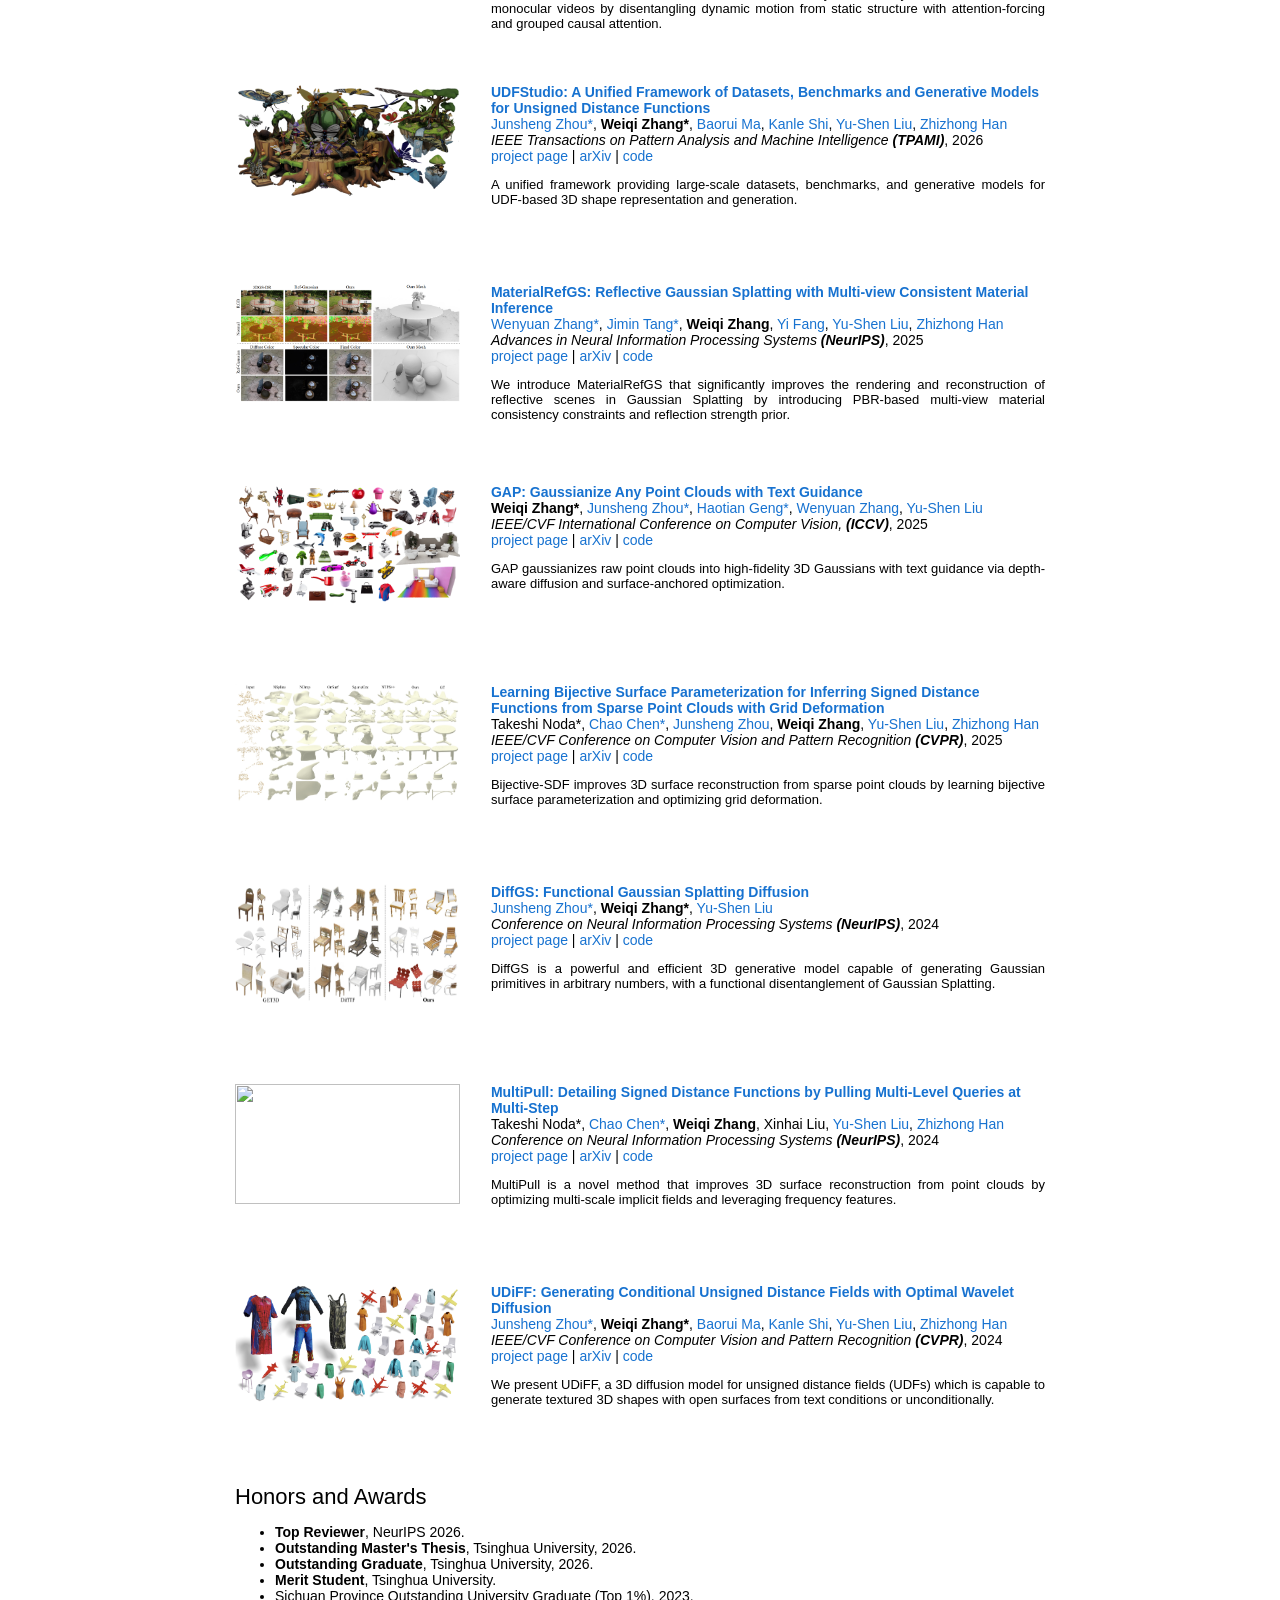
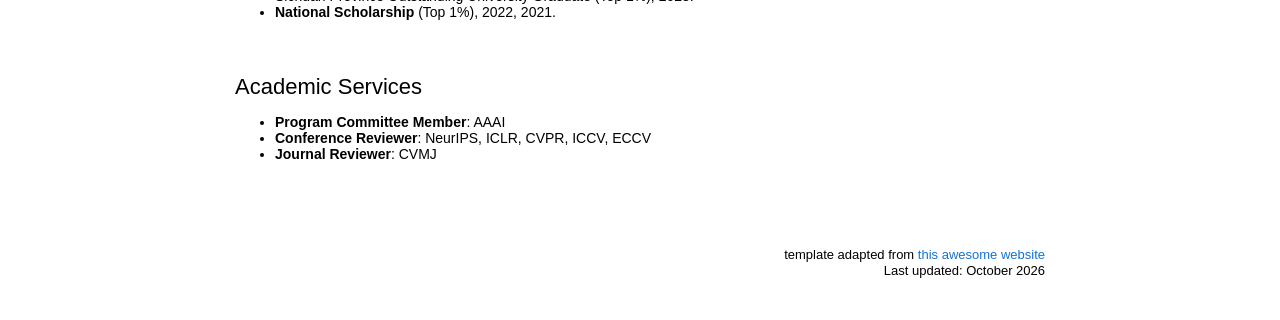
==== commit 19792613: "Add NeurIPS 2026 Top Reviewer honor and ICLR reviewing Co-Authored-By: Claude Opus 5.5 <noreply@anth" ====
--- a/index.html
+++ b/index.html
@@ -626,6 +626,8 @@
                 <td style="padding:20px;width:100%;vertical-align:middle">
                   <heading>Honors and Awards</heading>
                   <ul>
+                    <li><strong>Top Reviewer</strong>, NeurIPS 2026.
+                    </li>
                     <li><strong>Outstanding Master's Thesis</strong>, Tsinghua University, 2026.
                     </li>
                     <li><strong>Outstanding Graduate</strong>, Tsinghua University, 2026.
@@ -652,7 +654,7 @@
                   <ul>
                     <li> <strong>Program Committee Member</strong>: AAAI
                     </li>
-                    <li> <strong>Conference Reviewer</strong>: NeurIPS, CVPR, ICCV, ECCV
+                    <li> <strong>Conference Reviewer</strong>: NeurIPS, ICLR, CVPR, ICCV, ECCV
                     </li>
                     <li> <strong>Journal Reviewer</strong>: CVMJ
                     </li>
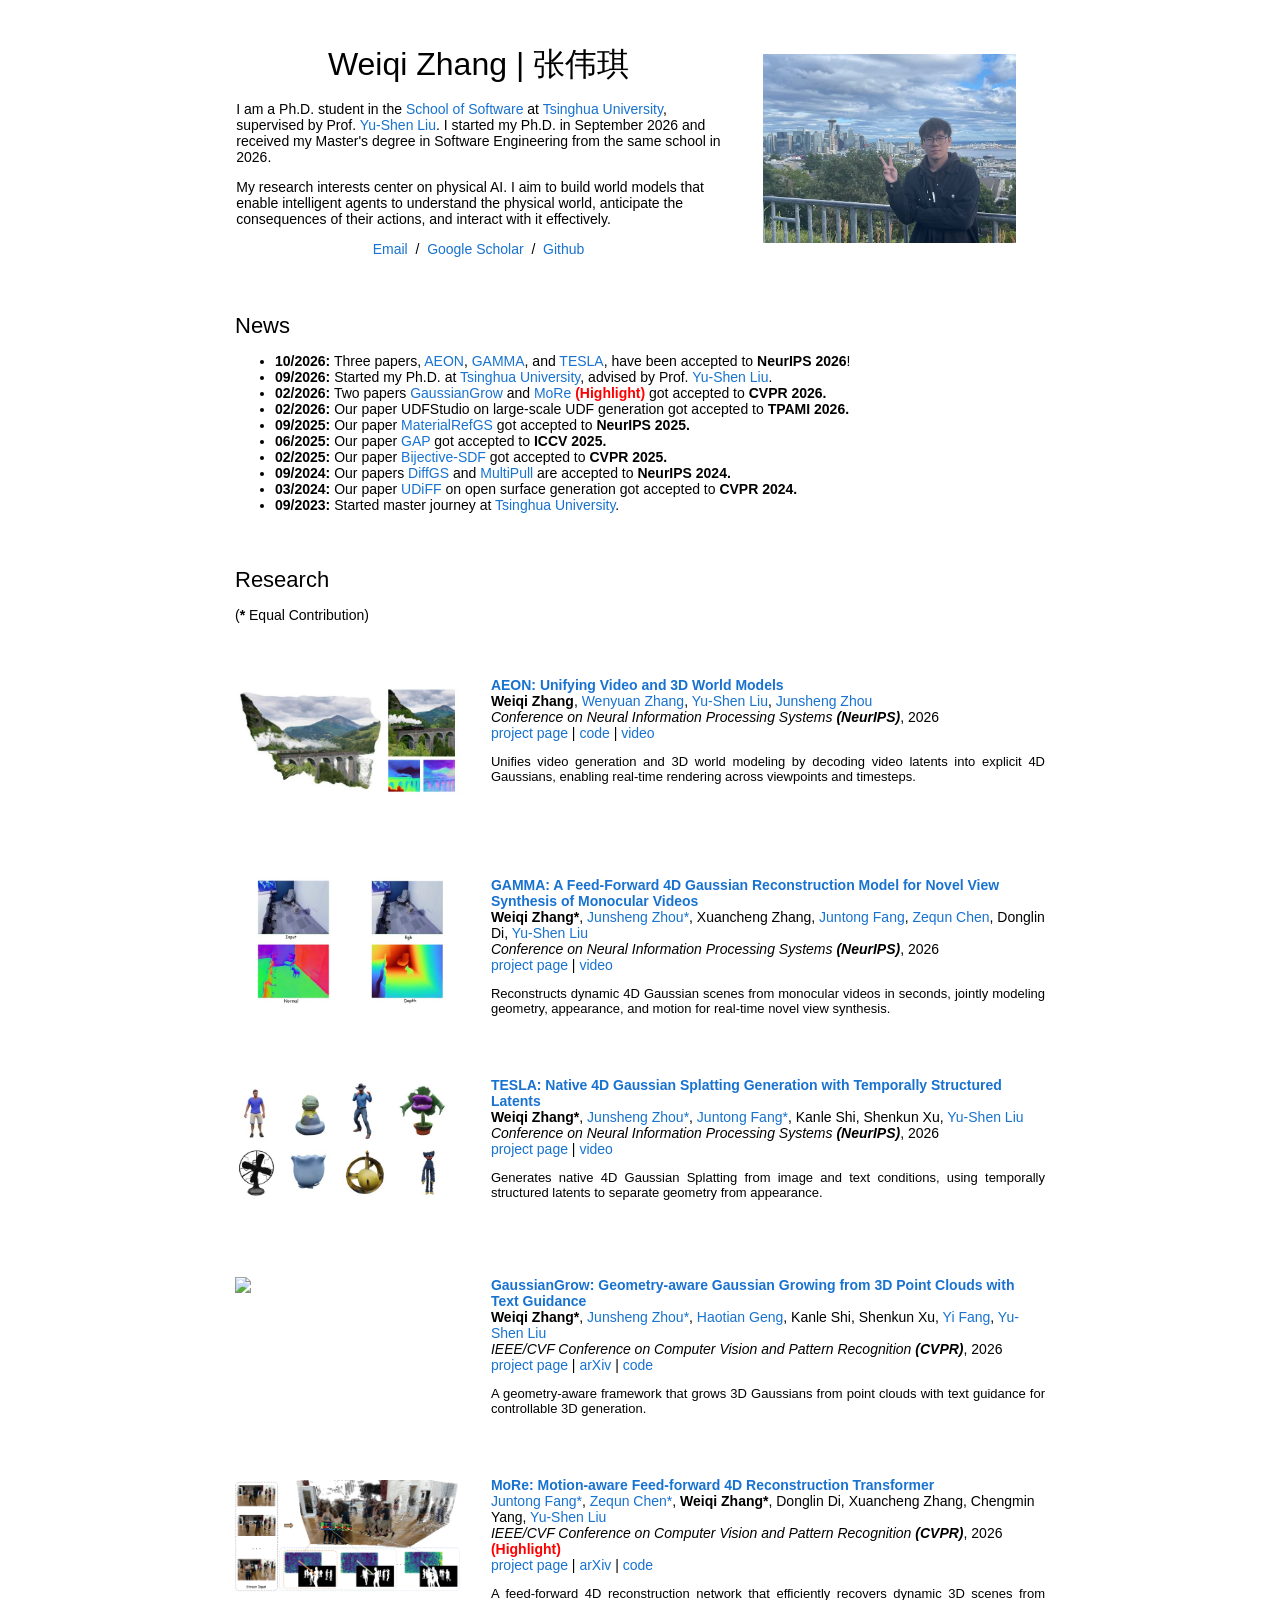
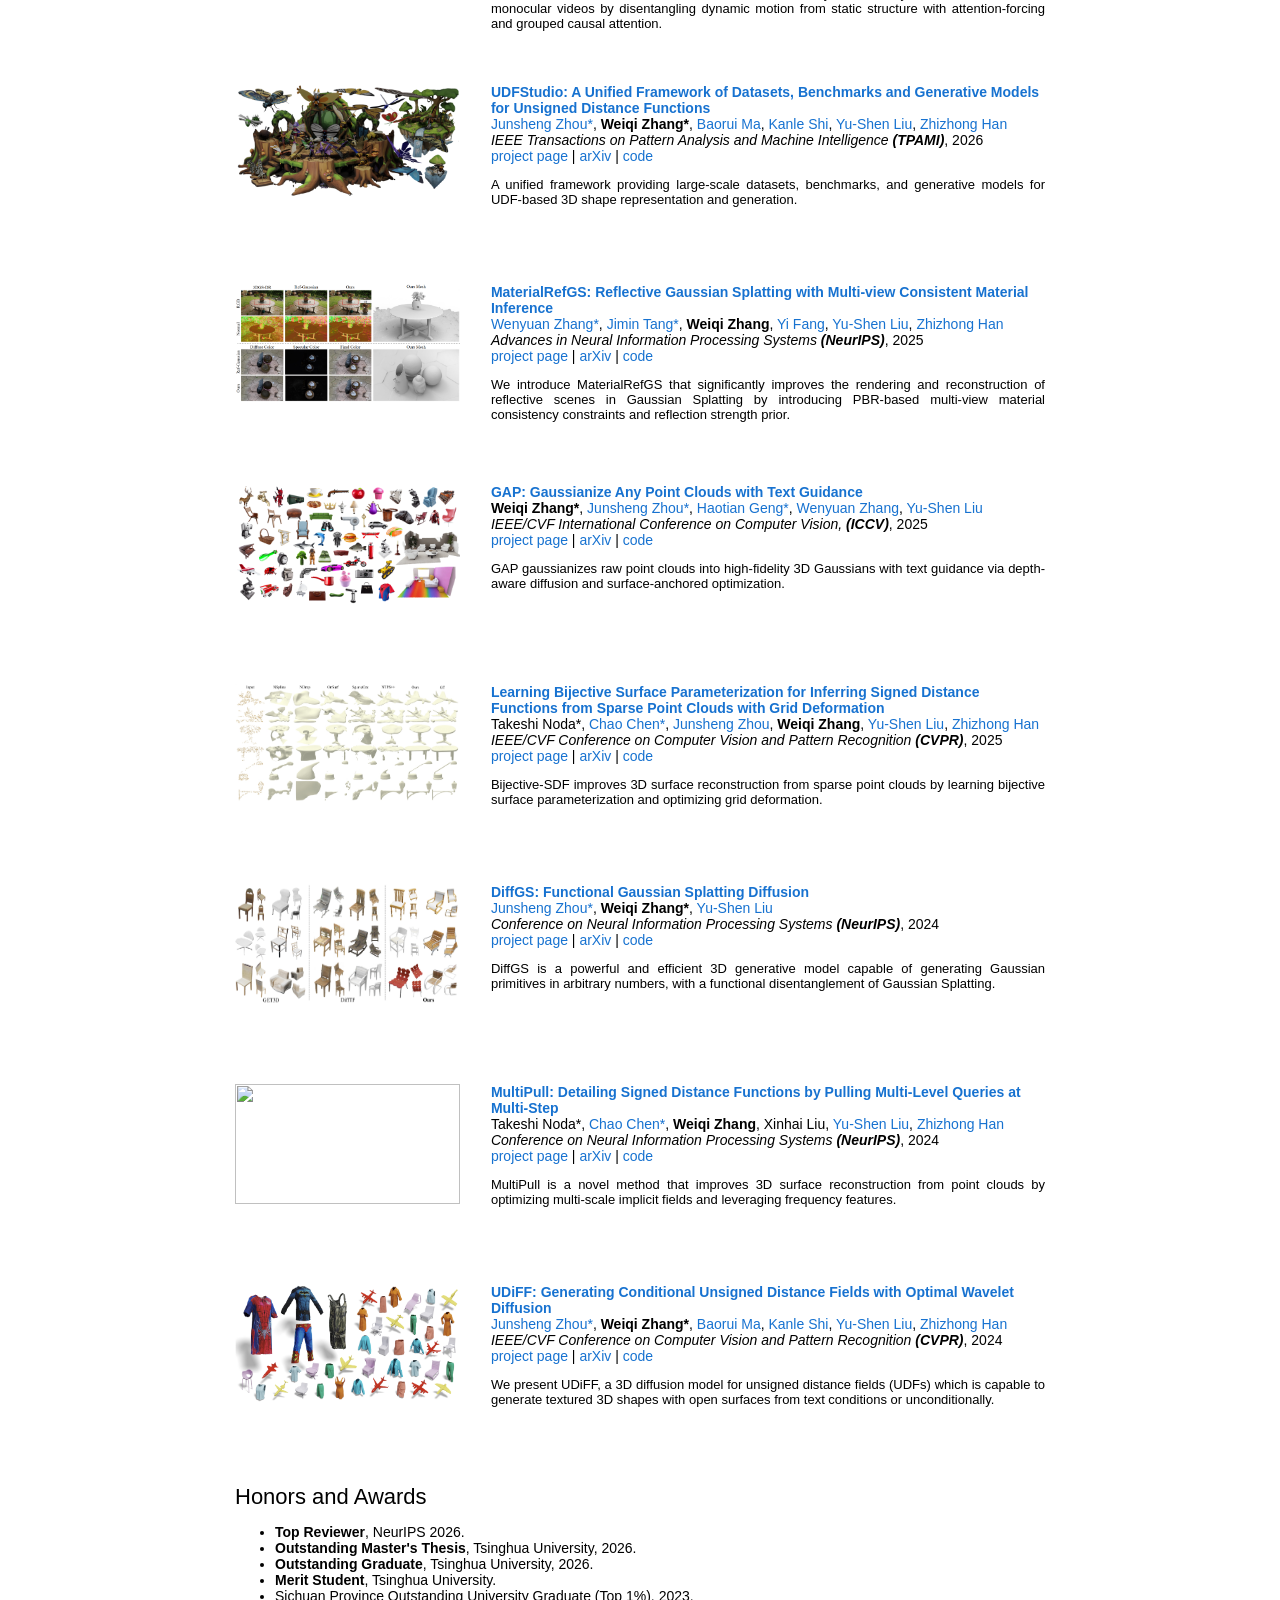
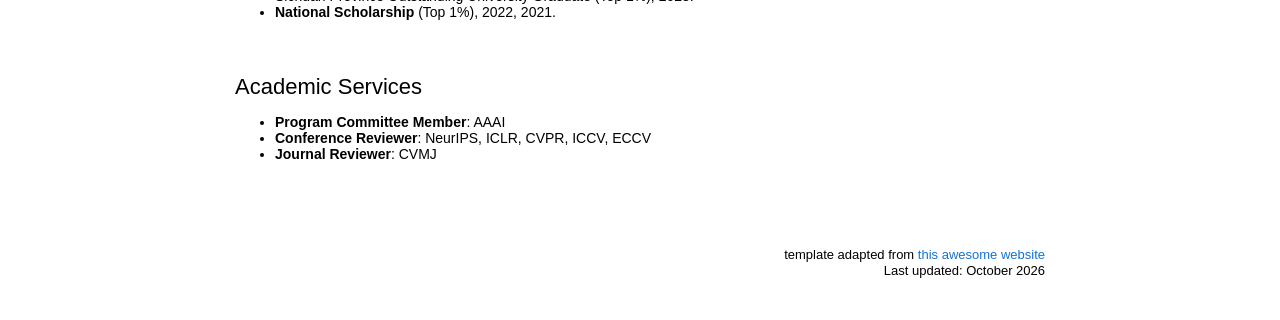
==== commit b68bcb15: "Link GAMMA project page from homepage" ====
--- a/index.html
+++ b/index.html
@@ -153,12 +153,15 @@
                   </div>
                 </td>
                 <td width="65%" valign="top">
-                  <papertitle>GAMMA: Scalable 4D Gaussian Reconstruction Model for Novel View Synthesis of Monocular Videos</papertitle>
+                  <a href="https://weiqi-zhang.github.io/GAMMA">
+                    <papertitle>GAMMA: A Feed-Forward 4D Gaussian Reconstruction Model for Novel View Synthesis of Monocular Videos</papertitle>
+                  </a>
                   <br>
                   <strong>Weiqi Zhang*</strong>, <a href="https://junshengzhou.github.io/">Junsheng Zhou*</a>, Xuancheng Zhang, <a href="https://github.com/HellexF">Juntong Fang</a>, <a href="https://github.com/Svithjod">Zequn Chen</a>, Donglin Di, <a href="https://yushen-liu.github.io/">Yu-Shen Liu</a>
                   <br>
                   <em>Conference on Neural Information Processing Systems <b>(NeurIPS)</b></em>, 2026
                   <br>
+                  <a href="https://weiqi-zhang.github.io/GAMMA">project page</a> |
                   <a href="media/neurips2026/gamma-demo.mp4">video</a>
                   <p align="justify" style="font-size:13px">Reconstructs dynamic 4D Gaussian scenes from monocular videos in seconds, jointly modeling geometry, appearance, and motion for real-time novel view synthesis.</p>
                 </td>
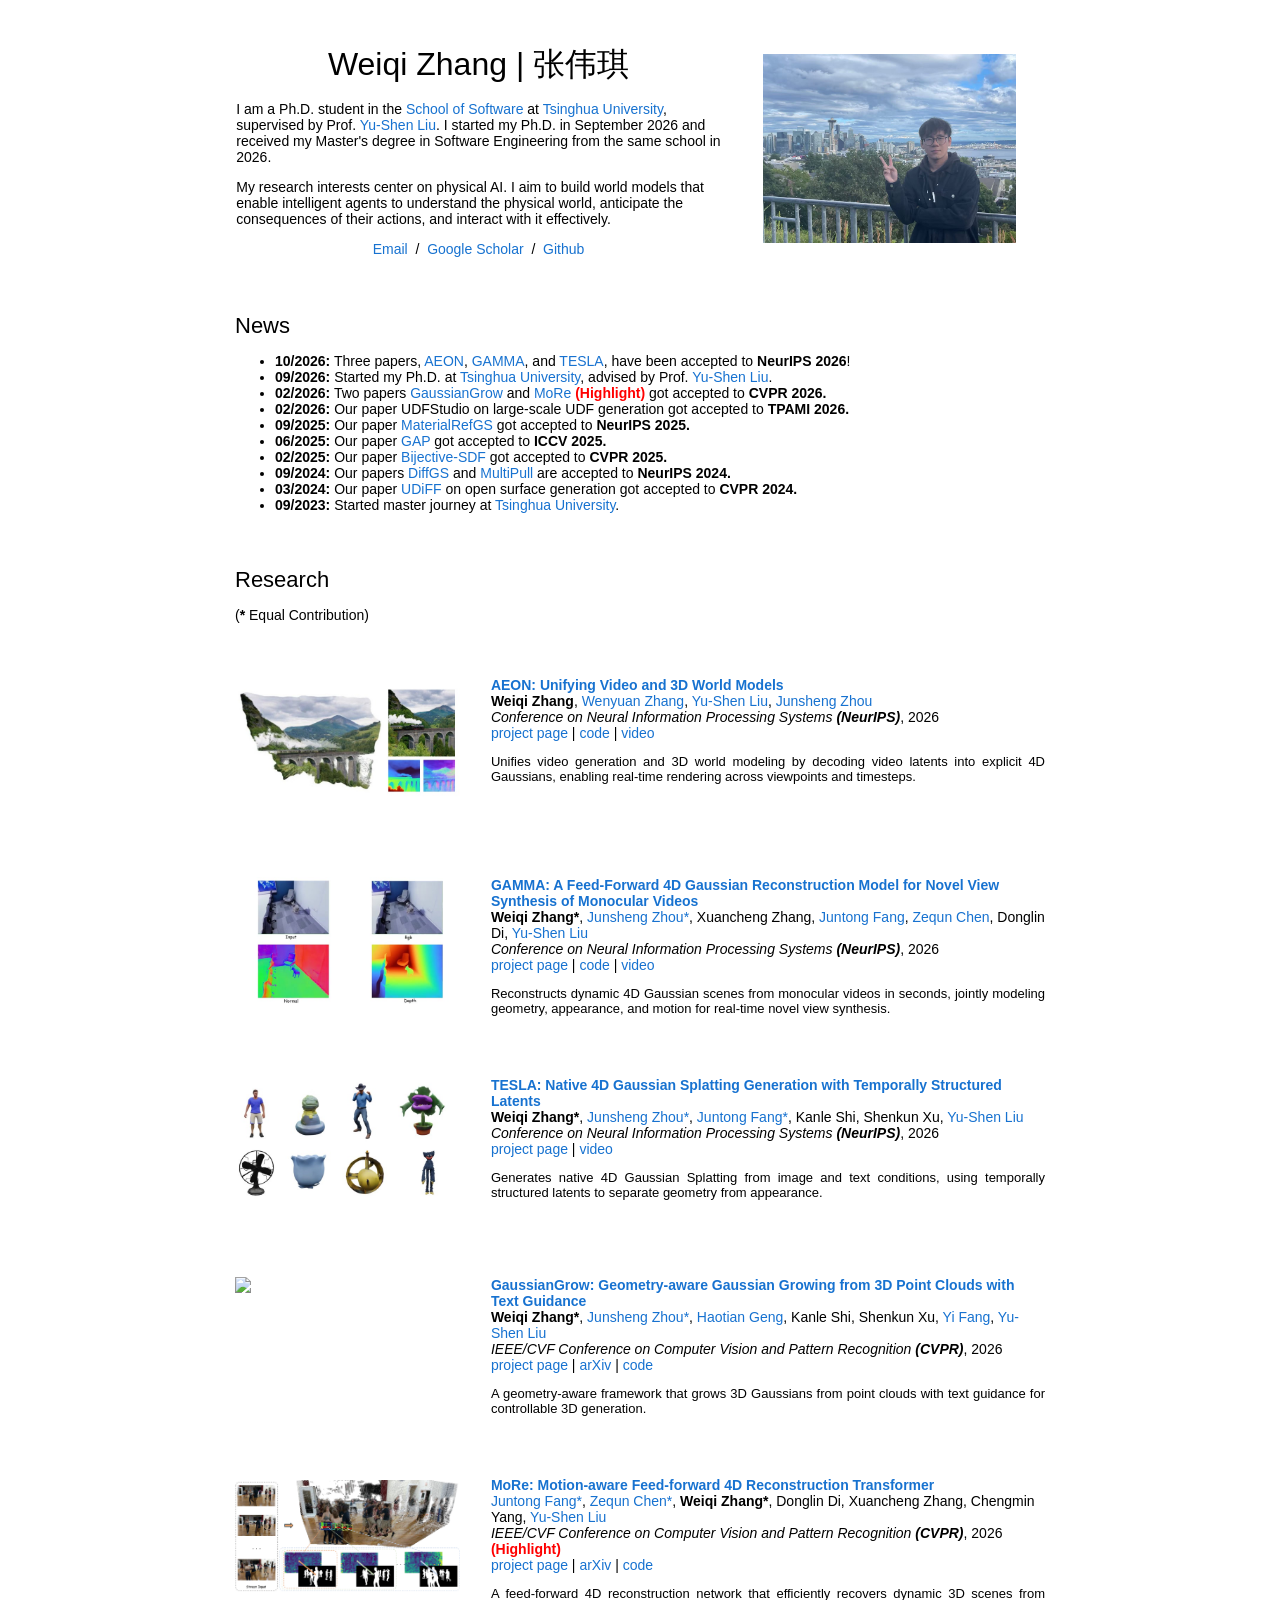
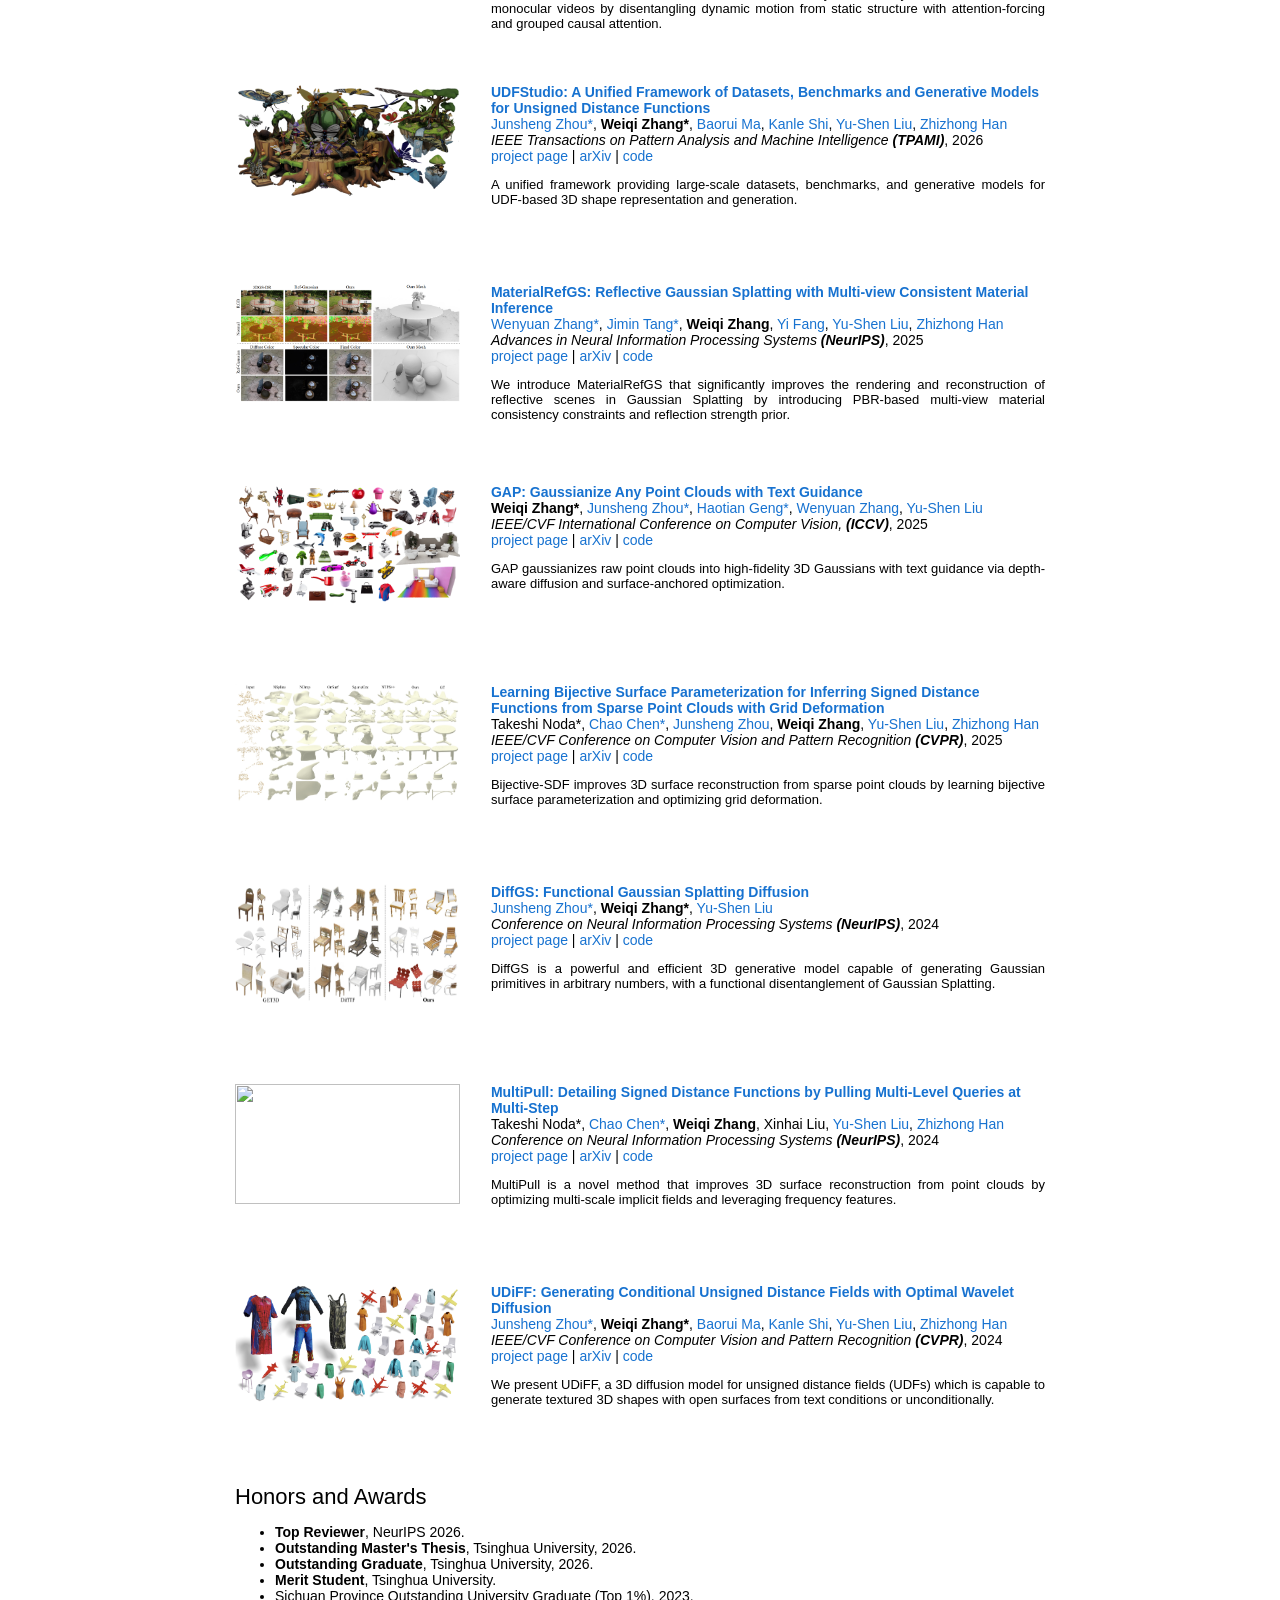
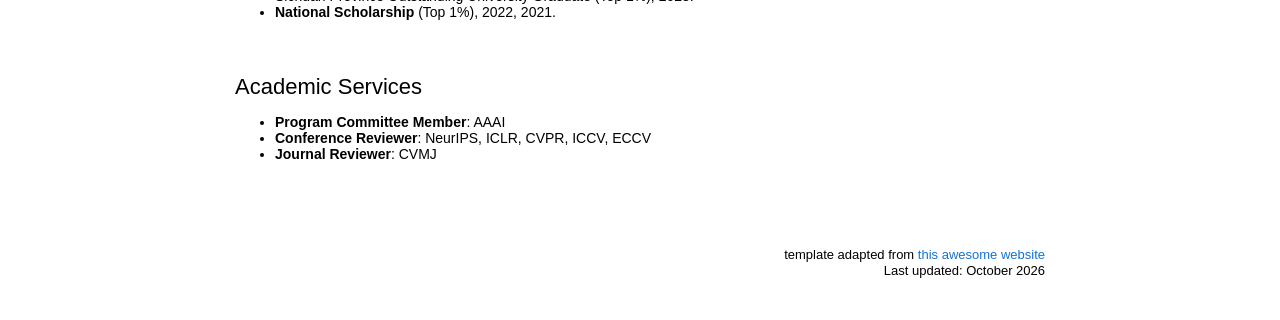
==== commit 00f6a68d: "Link GAMMA code repository" ====
--- a/index.html
+++ b/index.html
@@ -162,6 +162,7 @@
                   <em>Conference on Neural Information Processing Systems <b>(NeurIPS)</b></em>, 2026
                   <br>
                   <a href="https://weiqi-zhang.github.io/GAMMA">project page</a> |
+                  <a href="https://github.com/weiqi-zhang/GAMMA">code</a> |
                   <a href="media/neurips2026/gamma-demo.mp4">video</a>
                   <p align="justify" style="font-size:13px">Reconstructs dynamic 4D Gaussian scenes from monocular videos in seconds, jointly modeling geometry, appearance, and motion for real-time novel view synthesis.</p>
                 </td>
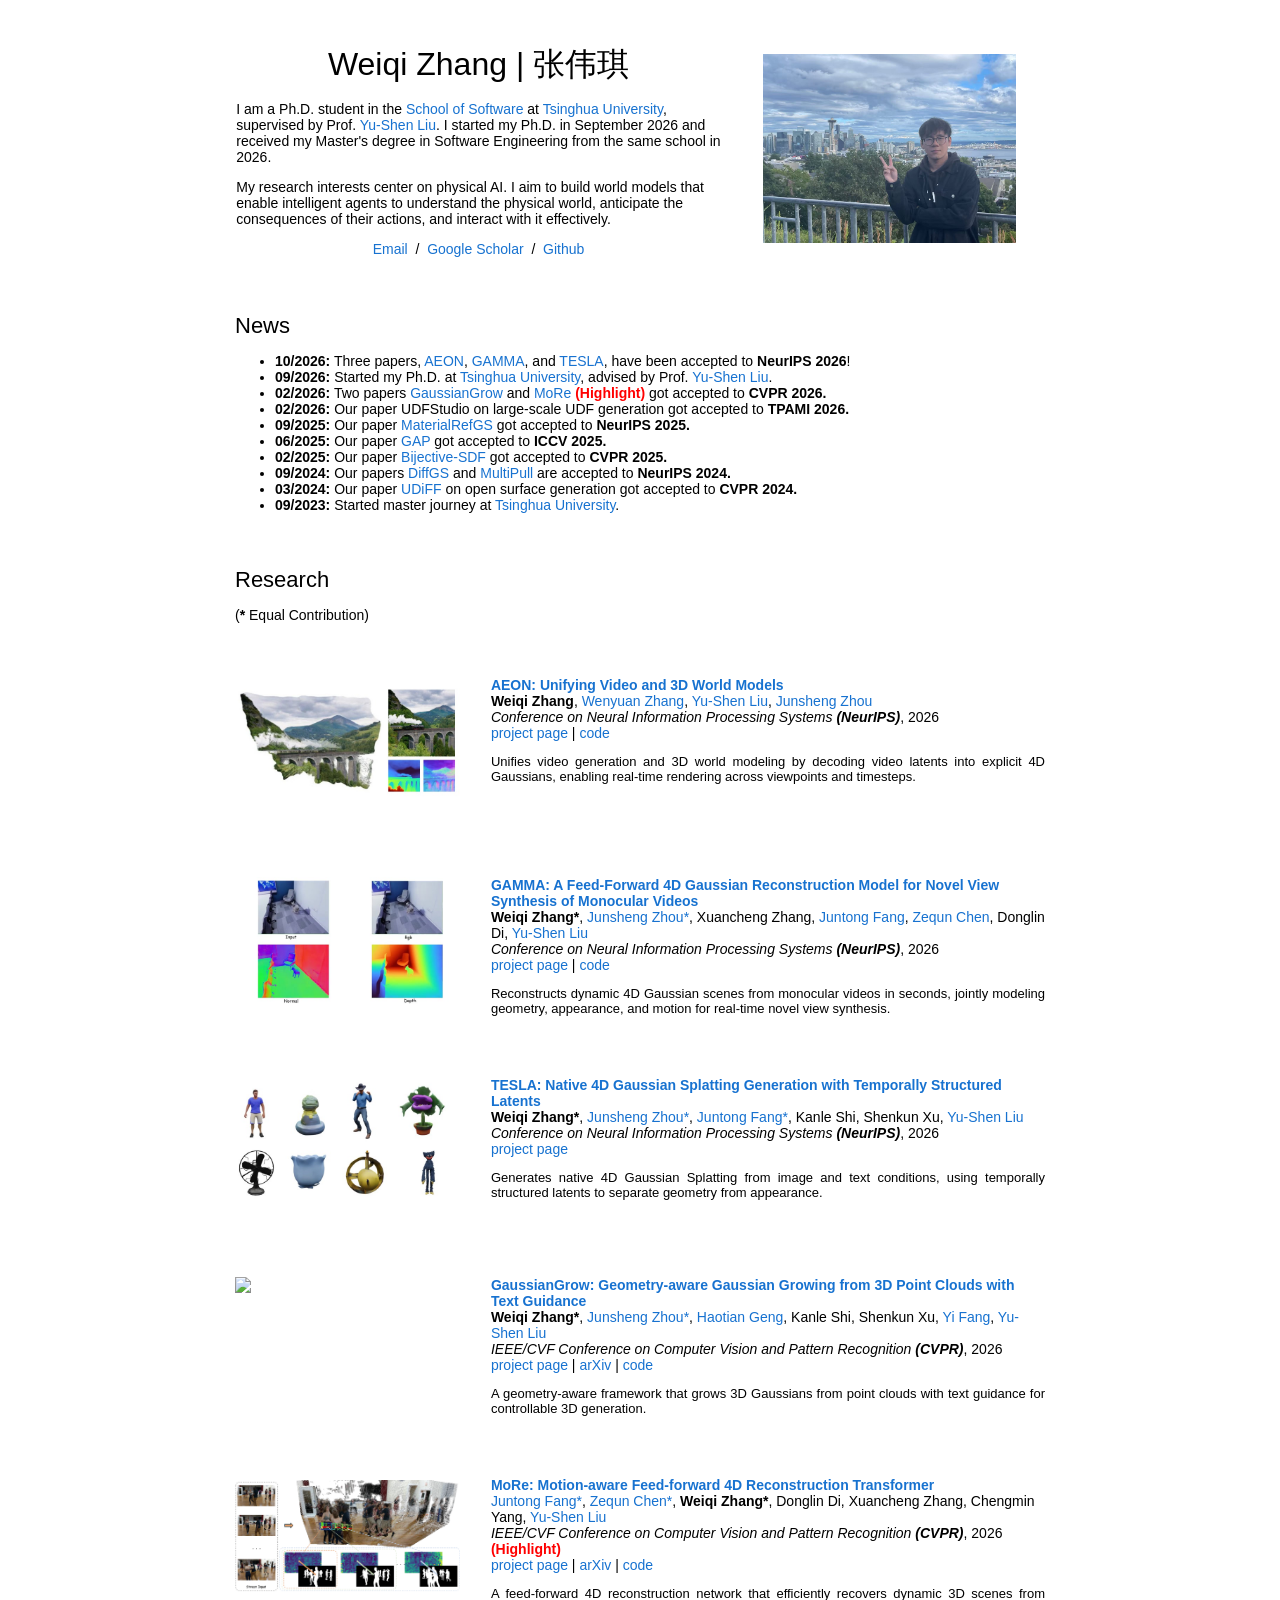
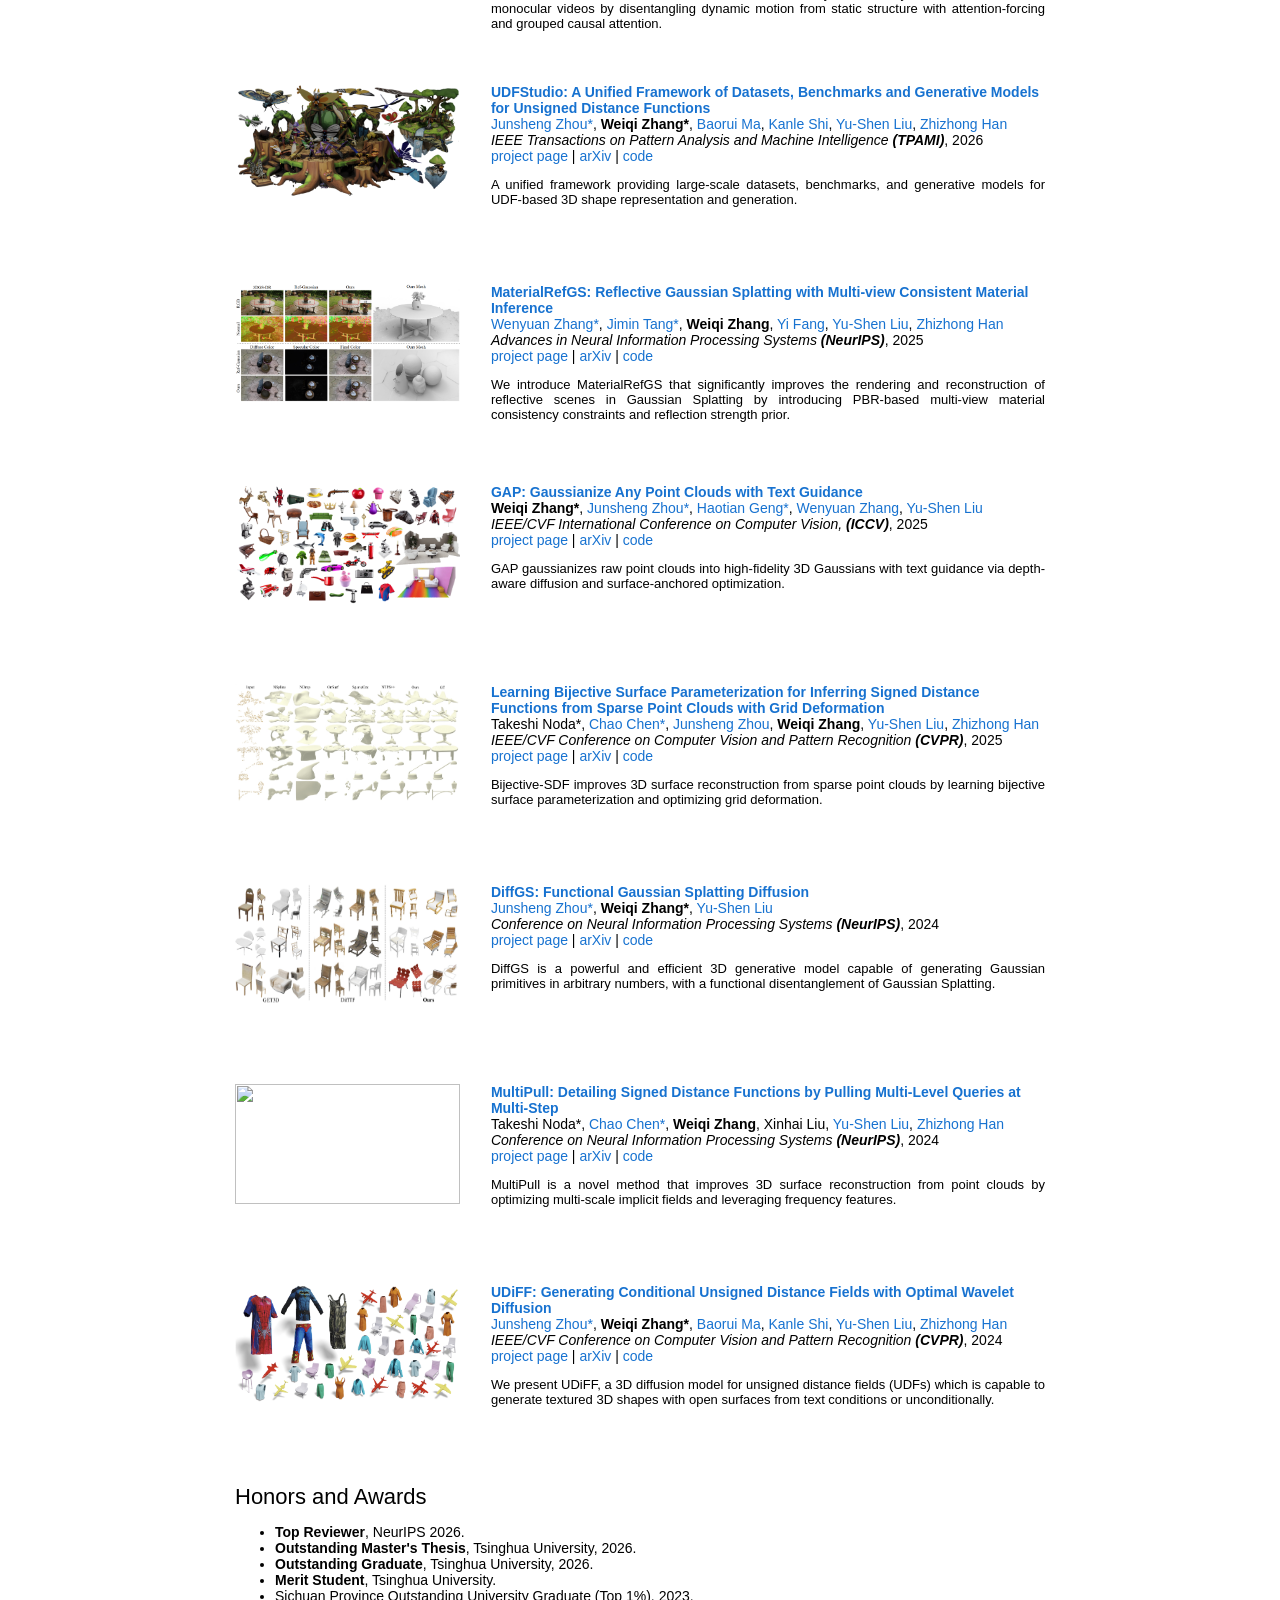
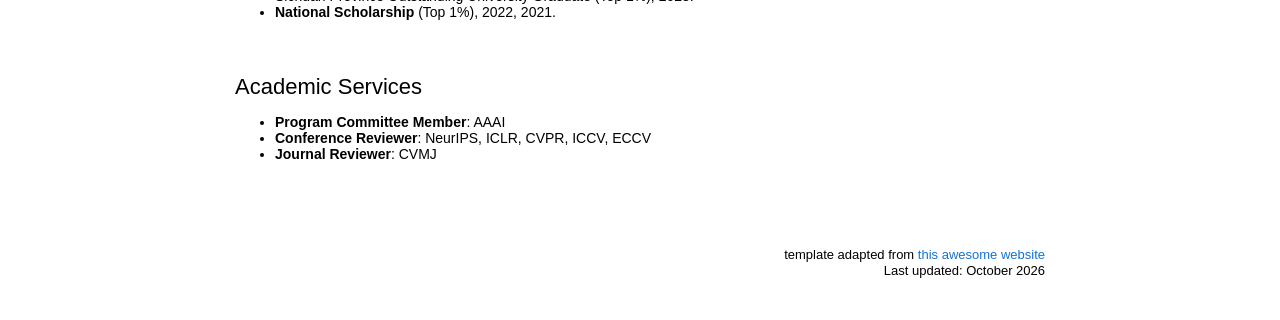
==== commit 102c5d8c: "Remove video links from AEON, GAMMA, and TESLA entries Co-Authored-By: Claude Opus 5.5 <noreply@anth" ====
--- a/index.html
+++ b/index.html
@@ -136,8 +136,7 @@
                   <em>Conference on Neural Information Processing Systems <b>(NeurIPS)</b></em>, 2026
                   <br>
                   <a href="https://weiqi-zhang.github.io/AEON">project page</a> |
-                  <a href="https://github.com/weiqi-zhang/AEON">code</a> |
-                  <a href="media/neurips2026/aeon-preview.mp4">video</a>
+                  <a href="https://github.com/weiqi-zhang/AEON">code</a>
                   <p align="justify" style="font-size:13px">Unifies video generation and 3D world modeling by decoding video latents into explicit 4D Gaussians, enabling real-time rendering across viewpoints and timesteps.</p>
                 </td>
               </tr>
@@ -162,8 +161,7 @@
                   <em>Conference on Neural Information Processing Systems <b>(NeurIPS)</b></em>, 2026
                   <br>
                   <a href="https://weiqi-zhang.github.io/GAMMA">project page</a> |
-                  <a href="https://github.com/weiqi-zhang/GAMMA">code</a> |
-                  <a href="media/neurips2026/gamma-demo.mp4">video</a>
+                  <a href="https://github.com/weiqi-zhang/GAMMA">code</a>
                   <p align="justify" style="font-size:13px">Reconstructs dynamic 4D Gaussian scenes from monocular videos in seconds, jointly modeling geometry, appearance, and motion for real-time novel view synthesis.</p>
                 </td>
               </tr>
@@ -187,8 +185,7 @@
                   <br>
                   <em>Conference on Neural Information Processing Systems <b>(NeurIPS)</b></em>, 2026
                   <br>
-                  <a href="https://weiqi-zhang.github.io/TESLA">project page</a> |
-                  <a href="media/neurips2026/tesla-demo.mp4">video</a>
+                  <a href="https://weiqi-zhang.github.io/TESLA">project page</a>
                   <p align="justify" style="font-size:13px">Generates native 4D Gaussian Splatting from image and text conditions, using temporally structured latents to separate geometry from appearance.</p>
                 </td>
               </tr>
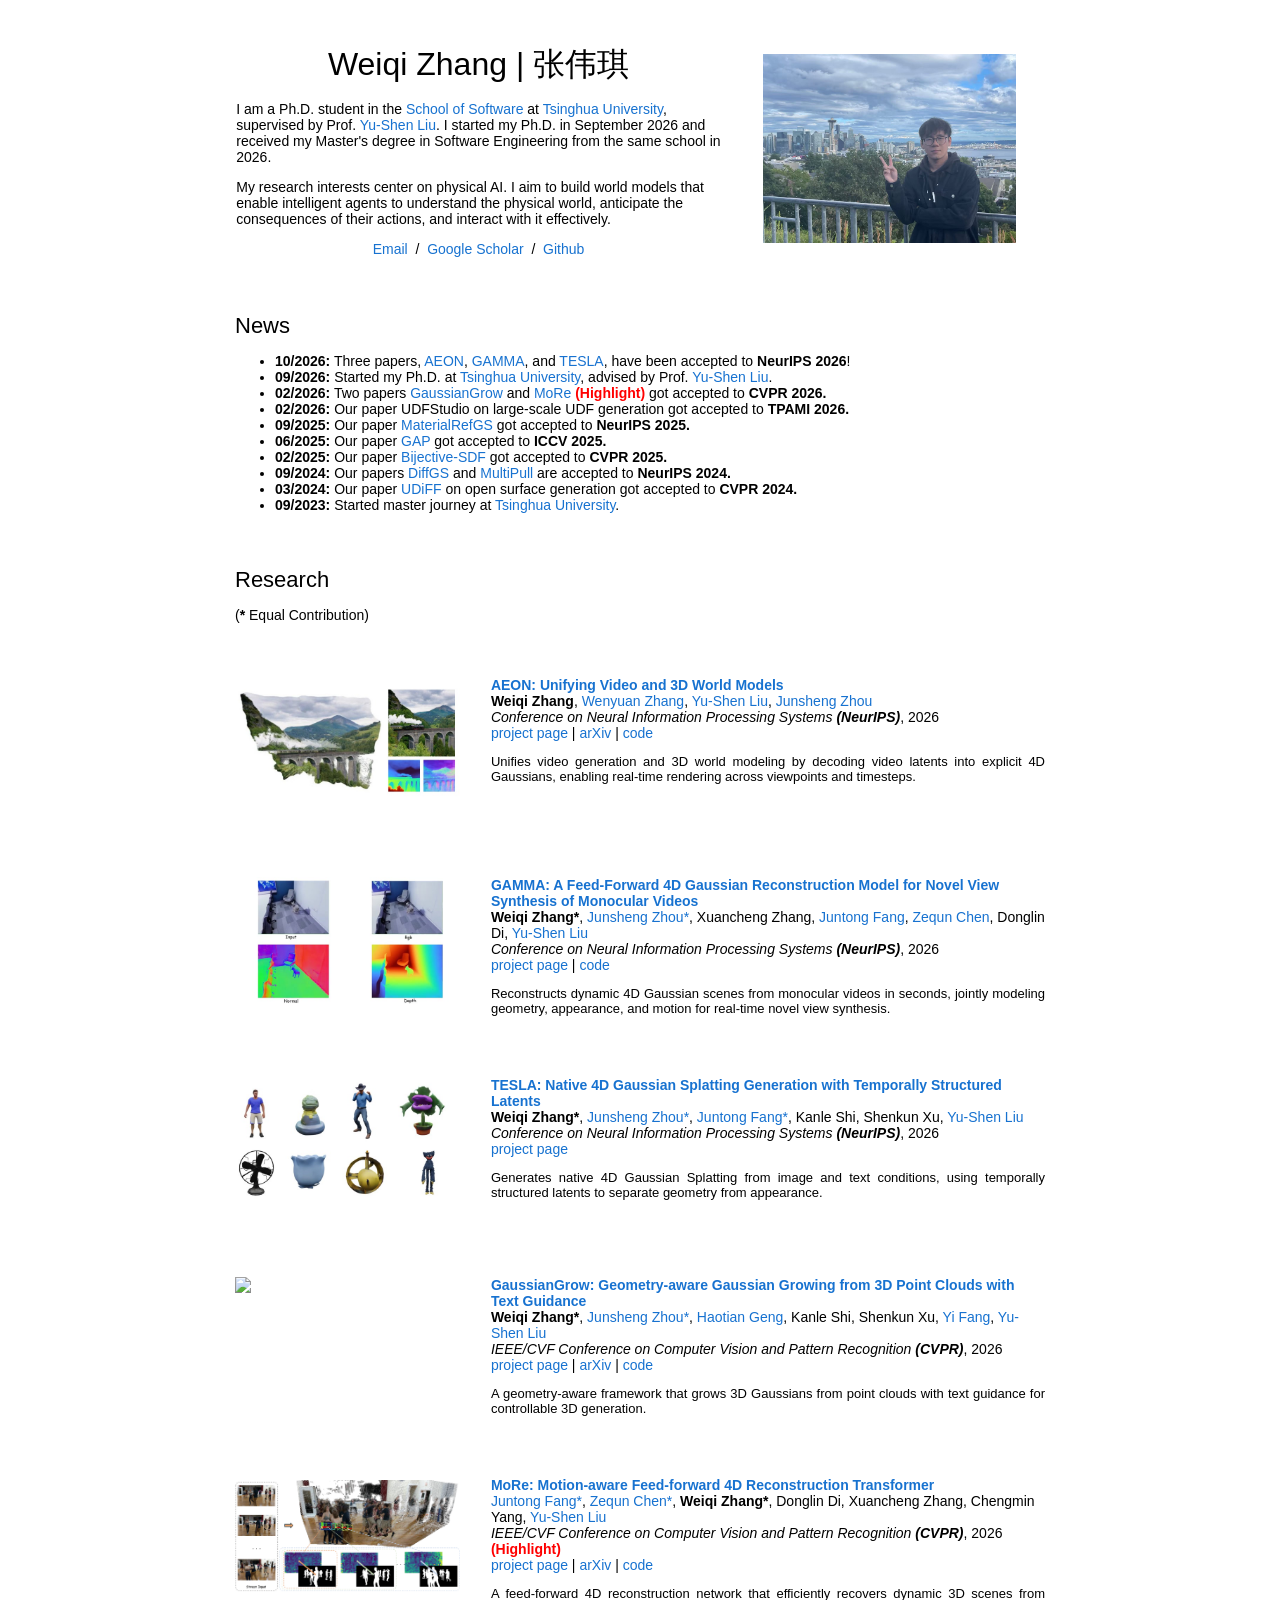
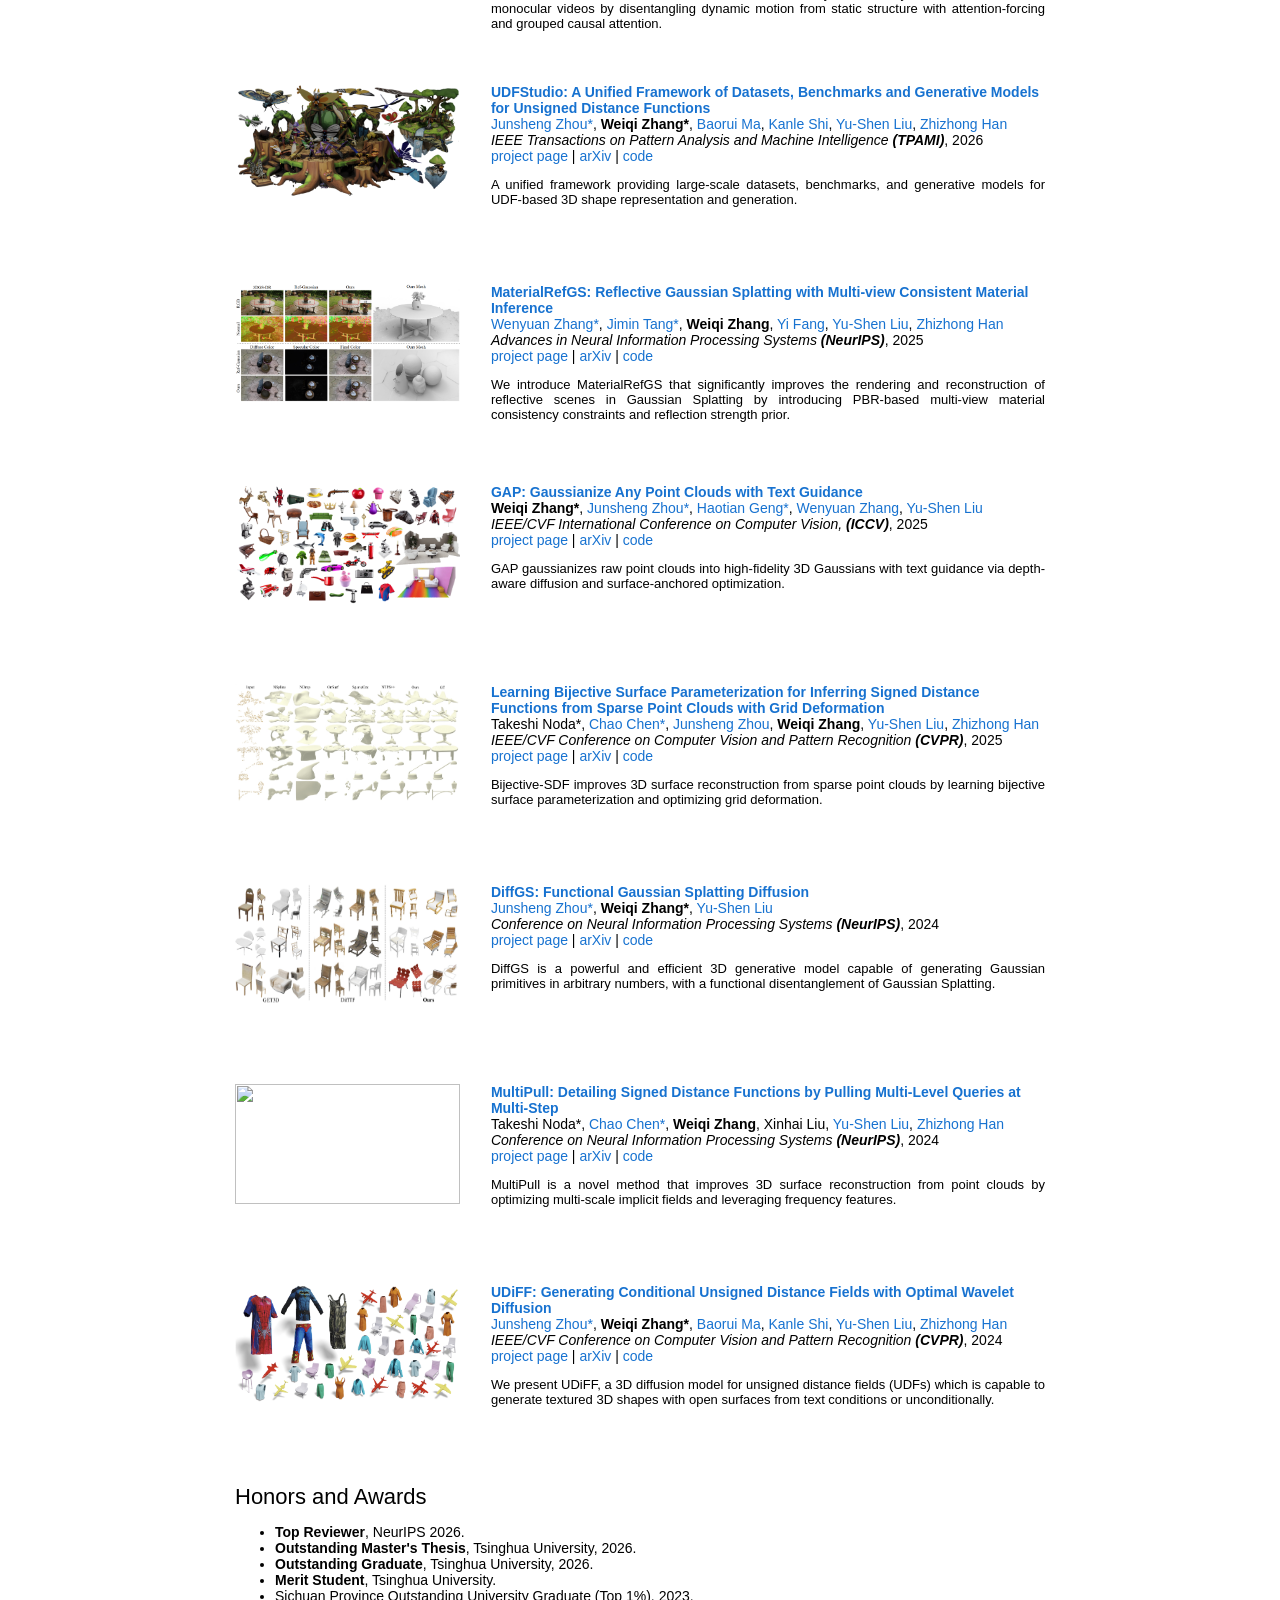
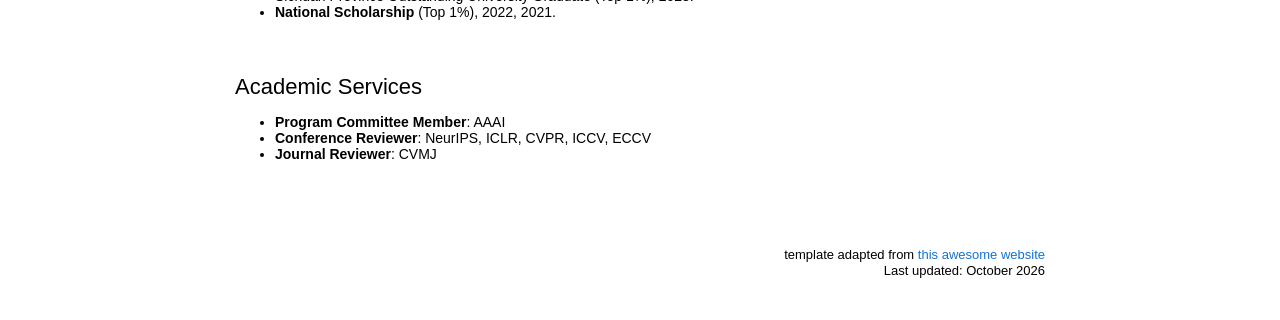
==== commit c71c2a4e: "Link AEON arXiv paper Co-Authored-By: Claude Opus 5.5 <noreply@anthropic.com>" ====
--- a/index.html
+++ b/index.html
@@ -136,6 +136,7 @@
                   <em>Conference on Neural Information Processing Systems <b>(NeurIPS)</b></em>, 2026
                   <br>
                   <a href="https://weiqi-zhang.github.io/AEON">project page</a> |
+                  <a href="https://arxiv.org/abs/2610.28631">arXiv</a> |
                   <a href="https://github.com/weiqi-zhang/AEON">code</a>
                   <p align="justify" style="font-size:13px">Unifies video generation and 3D world modeling by decoding video latents into explicit 4D Gaussians, enabling real-time rendering across viewpoints and timesteps.</p>
                 </td>
